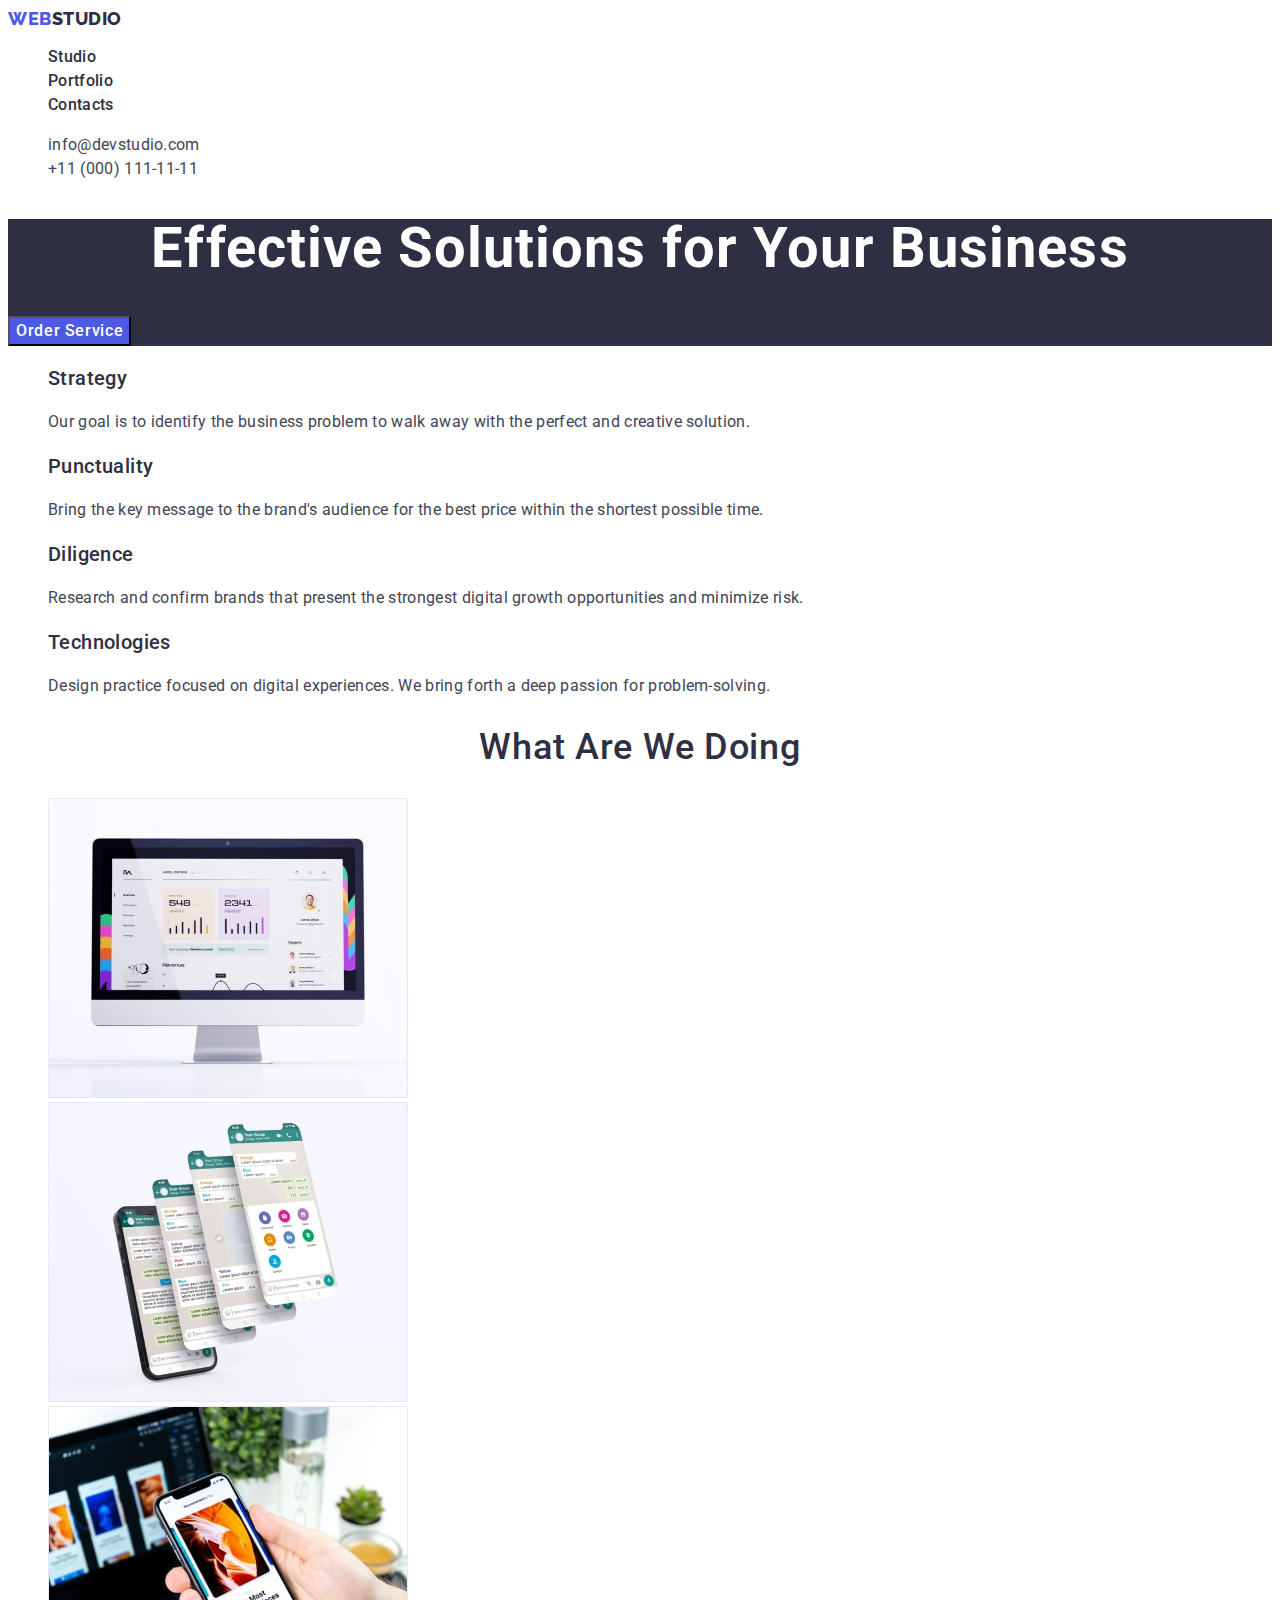
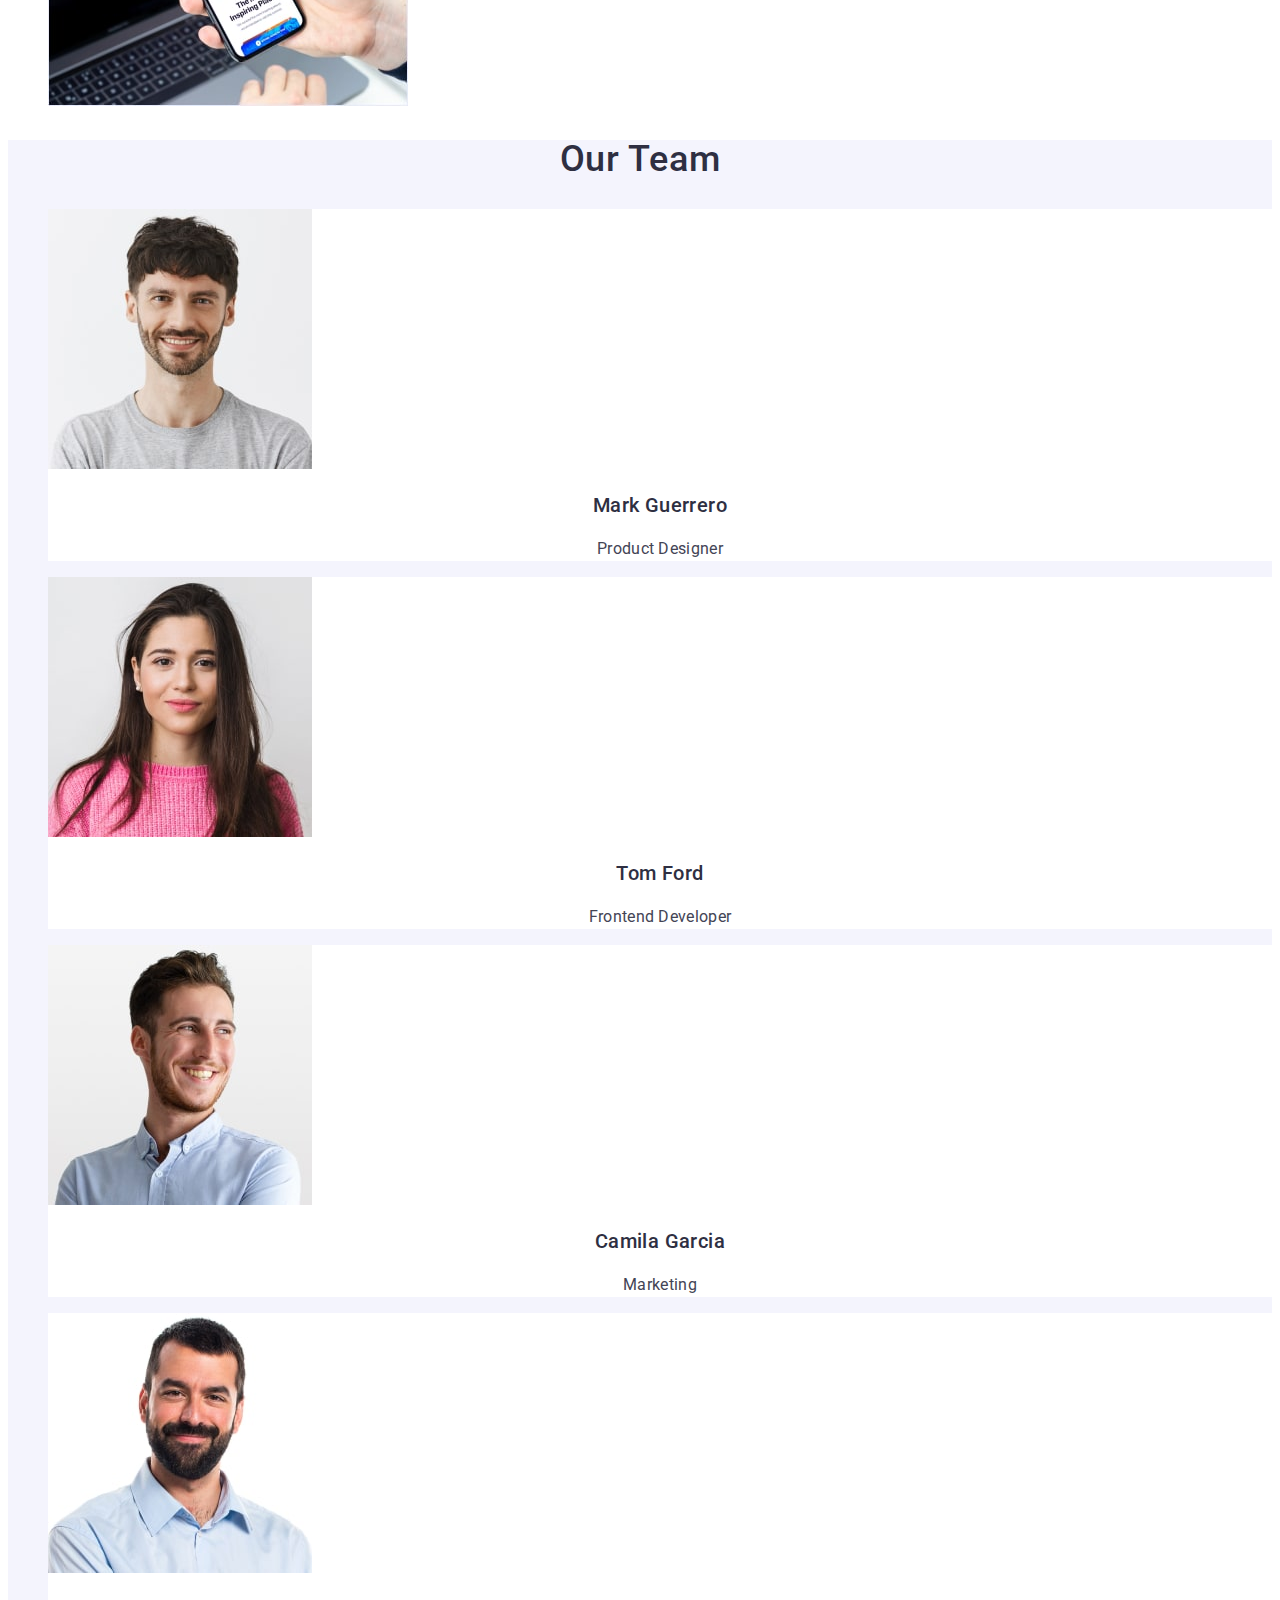
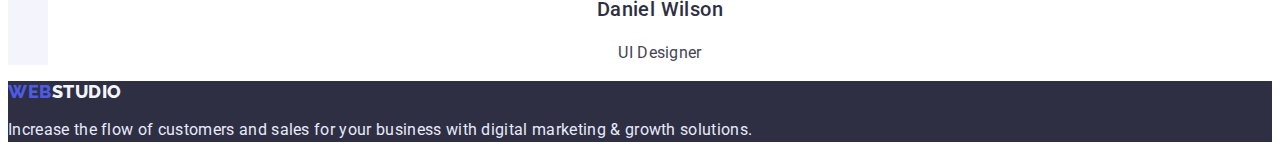
==== index.html @ 870c5fe7 "Initial commit" ====
<!DOCTYPE html>
<html lang="en">
  <head>
    <meta charset="UTF-8" />
    <meta http-equiv="X-UA-Compatible" content="IE=edge" />
    <meta name="viewport" content="width=device-width, initial-scale=1.0" />
    <title>Webstudio</title>
    <link rel="preconnect" href="https://fonts.googleapis.com" />
    <link rel="preconnect" href="https://fonts.gstatic.com" crossorigin />
    <link
      href="https://fonts.googleapis.com/css2?family=Raleway:wght@800&family=Roboto:wght@400;500;700;900&display=swap"
      rel="stylesheet"
    />
    <link rel="stylesheet" href="./css/style.css" />
  </head>

  <body>
    <header class="header">
      <nav class="header-nav">
        <a class="header-logo link" href="./index.html">Web<span class="header-logo-studio">Studio</span></a>
        <ul class="header-list list">
          <li class="header-item">
            <a class="header-link link" href="./index.html">Studio</a>
          </li>
          <li class="header-item">
            <a class="header-link link" href="./portfolio.html">Portfolio</a>
          </li>
          <li class="header-item">
            <a class="header-link link" href="">Contacts</a>
          </li>
        </ul>
      </nav>

      <address class="header-address">
        <ul class="header-list list">
          <li>
            <a class="header-tel link" href="mailto:info@devstudio.com"
              >info@devstudio.com</a
            >
          </li>
          <li>
            <a class="header-tel link" href="tel:+110001111111"
              >+11 (000) 111-11-11</a
            >
          </li>
        </ul>
      </address>
    </header>
    <main>
      <section class="hero">
        <h1 class="hero-title">Effective Solutions for Your Business</h1>
        <button class="hero-btn btn" type="button">Order Service</button>
      </section>
      <section>
        <h2 class="about" hidden>Site Info</h2>
        <ul class="about-list list">
          <li class="about-item">
            <h3 class="about-title title">Strategy</h3>
            <p class="about-text">
              Our goal is to identify the business problem to walk away with the
              perfect and creative solution.
            </p>
          </li>
          <li class="about-item">
            <h3 class="about-title title">Punctuality</h3>
            <p class="about-text">
              Bring the key message to the brand's audience for the best price
              within the shortest possible time.
            </p>
          </li>
          <li class="about-item">
            <h3 class="about-title title">Diligence</h3>
            <p class="about-text">
              Research and confirm brands that present the strongest digital
              growth opportunities and minimize risk.
            </p>
          </li>
          <li class="about-item">
            <h3 class="about-title title">Technologies</h3>
            <p class="about-text">
              Design practice focused on digital experiences. We bring forth a
              deep passion for problem-solving.
            </p>
          </li>
        </ul>
      </section>
      <section class="doing">
        <h2 class="doing-title">What are we doing</h2>
        <ul class="doing-list list">
          <li class="doing-item">
            <img
              src="./images/img1-min.jpg"
              alt="Computer"
              width="360"
              height="300"
            />
          </li>
          <li class="doing-item">
            <img
              src="./images/img2-min.jpg"
              alt="Phone"
              width="360"
              height="300"
            />
          </li>
          <li class="doing-item">
            <img
              src="./images/img3-min.jpg"
              alt="Phone"
              width="360"
              height="300"
            />
          </li>
        </ul>
      </section>
      <section class="team">
        <h2 class="team-title title">Our Team</h2>
        <ul class="team-list list">
          <li class="team-item">
            <img
              src="./images/img-card1-min.jpg"
              alt="Mark Guerrero"
              width="264"
              height="260"
            />
            <h3 class="team-people">Mark Guerrero</h3>
            <p class="team-text">Product Designer</p>
          </li>
          <li class="team-item">
            <img
              src="./images/img-card2-min.jpg"
              alt="Tom Ford"
              width="264"
              height="260"
            />
            <h3 class="team-people">Tom Ford</h3>
            <p class="team-text">Frontend Developer</p>
          </li>
          <li class="team-item">
            <img
              src="./images/img-card3-min.jpg"
              alt="Camila Garcia"
              width="264"
              height="260"
            />
            <h3 class="team-people">Camila Garcia</h3>
            <p class="team-text">Marketing</p>
          </li>
          <li class="team-item">
            <img
              src="./images/img-card4-min.jpg"
              alt="Daniel Wilson"
              width="264"
              height="260"
            />
            <h3 class="team-people">Daniel Wilson</h3>
            <p class="team-text">UI Designer</p>
          </li>
        </ul>
      </section>
    </main>

    <footer class="footer">
      <a class="footer-logo link" href="./index.html">Web<span class="footer-logo-studio">Studio</span></a>
      <p class="footer-text">
        Increase the flow of customers and sales for your business with digital
        marketing & growth solutions.
      </p>
    </footer>
  </body>
</html>
---- css/style.css ----
:root {
  --main-title-color: #ffffff;
  --second-title-color: #2e2f42;
}
body {
  font-family: "Roboto", sans-serif;

  color: #434455;
}
.link {
  text-decoration: none;
}
.list {
  list-style: none;
}
/*HEADER*/
.header-link {
  font-weight: 500;
  font-size: 16px;
  line-height: 1.5;
  letter-spacing: 0.02em;
  color: #2e2f42;
}
.header-link:is(:hover, :focus) {
  color: #404bbf;
}
.header-logo {
  font-family: "Raleway", sans-serif;
  font-weight: 800;
  font-size: 18px;
  line-height: 1.17;
  display: flex;
  align-items: center;
  letter-spacing: 0.03em;
  text-transform: uppercase;
  color: #4d5ae5;
}
.header-logo-studio {
  color: #2e2f42;
}
.header-address {
  font-style: normal;
}

.header-tel {
  font-weight: 400;
  font-size: 16px;
  line-height: 1.5;
  letter-spacing: 0.02em;
  color: #434455;
}
.header-tel:is(:hover, :focus) {
  color: #404bbf;
}

/*HERO*/
.hero {
  background: #2e2f42;
}
.hero-title {
  font-size: 56px;
  line-height: 1.07;
  text-align: center;
  letter-spacing: 0.02em;
  color: var(--main-title-color);
}
.hero-btn {
  font-family: inherit;
  font-weight: 500;
  font-size: 16px;
  line-height: 1.5;
  display: flex;
  align-items: center;
  letter-spacing: 0.04em;
  cursor: pointer;
  color: #ffffff;
  background: #4d5ae5;
}
.hero-btn:is(:hover, :focus){
    background: #404BBF;;
}
/*ABOUT*/
.about {
}
.about-item {
}
.about-title {
  font-weight: 500;
  font-size: 20px;
  line-height: 1.2;
  letter-spacing: 0.02em;
  color: var(--second-title-color);
}
.title {
  list-style: none;
}
.about-text {
  font-size: 16px;
  line-height: 1.5;
  letter-spacing: 0.02em;
  color: #434455;
}
/*DOIND*/
.doing {
}
.doing-title {
  font-weight: 500;
  font-size: 36px;
  line-height: 1.11;
  text-align: center;
  letter-spacing: 0.02em;
  text-transform: capitalize;
  color: #2e2f42;
}
.doing-list {
}
.list {
  list-style: none;
}
.doing-item {
}
/*TEAM*/
.team {
background: #F4F4FD;
}
.team-title {
  font-weight: 500;
  font-size: 36px;
  line-height: 1.11;
  text-align: center;
  letter-spacing: 0.02em;
  text-transform: capitalize;
  color: var(--second-title-color);
}

.team-list {
}

.team-item {
    background: #FFFFFF;
}
.team-people {
  font-weight: 500;
  font-size: 20px;
  line-height: 1.2;
  text-align: center;
  letter-spacing: 0.02em;
  color: #2e2f42;
}
.team-text {
  font-size: 16px;
  line-height: 1.5;
  text-align: center;
  letter-spacing: 0.02em;
  color: #434455;
}
/*PORTFOLIO BUTTONS*/
.buttons-text {
  font-family: inherit;
  font-style: normal;
  font-weight: 500;
  font-size: 16px;
  line-height: 1.5;
  display: flex;
  align-items: center;
  text-align: center;
  letter-spacing: 0.04em;
  cursor: pointer;
  color: #4d5ae5;
  background: #f4f4fd;
}

.buttons-text:is(:hover, :focus) {
    color: #FFFFFF;
  background: #404bbf;
}
/*PORTFOLIO FOTO*/
.row-title {
  font-weight: 500;
  font-size: 20px;
  line-height: 1.2;
  letter-spacing: 0.02em;
  color: #2e2f42;
}
.row-text {
  font-size: 16px;
  line-height: 1.5;
  letter-spacing: 0.02em;
  color: #434455;
}
.row-list {
  list-style: none;
}
.link {
  text-decoration: none;
}
/*FOOTER*/
.footer {
  background: #2e2f42;
}
.footer-logo {
  font-family: "Raleway", sans-serif;
  font-weight: 800;
  font-size: 18px;
  line-height: 1.17;
  display: flex;
  align-items: center;
  letter-spacing: 0.03em;
  text-transform: uppercase;
  color: #4d5ae5;
}
.footer-logo-studio {
  color: #f4f4fd;
}
.footer-text {
  font-size: 16px;
  line-height: 1.5;
  letter-spacing: 0.02em;
  color: #e7e9fc;
}
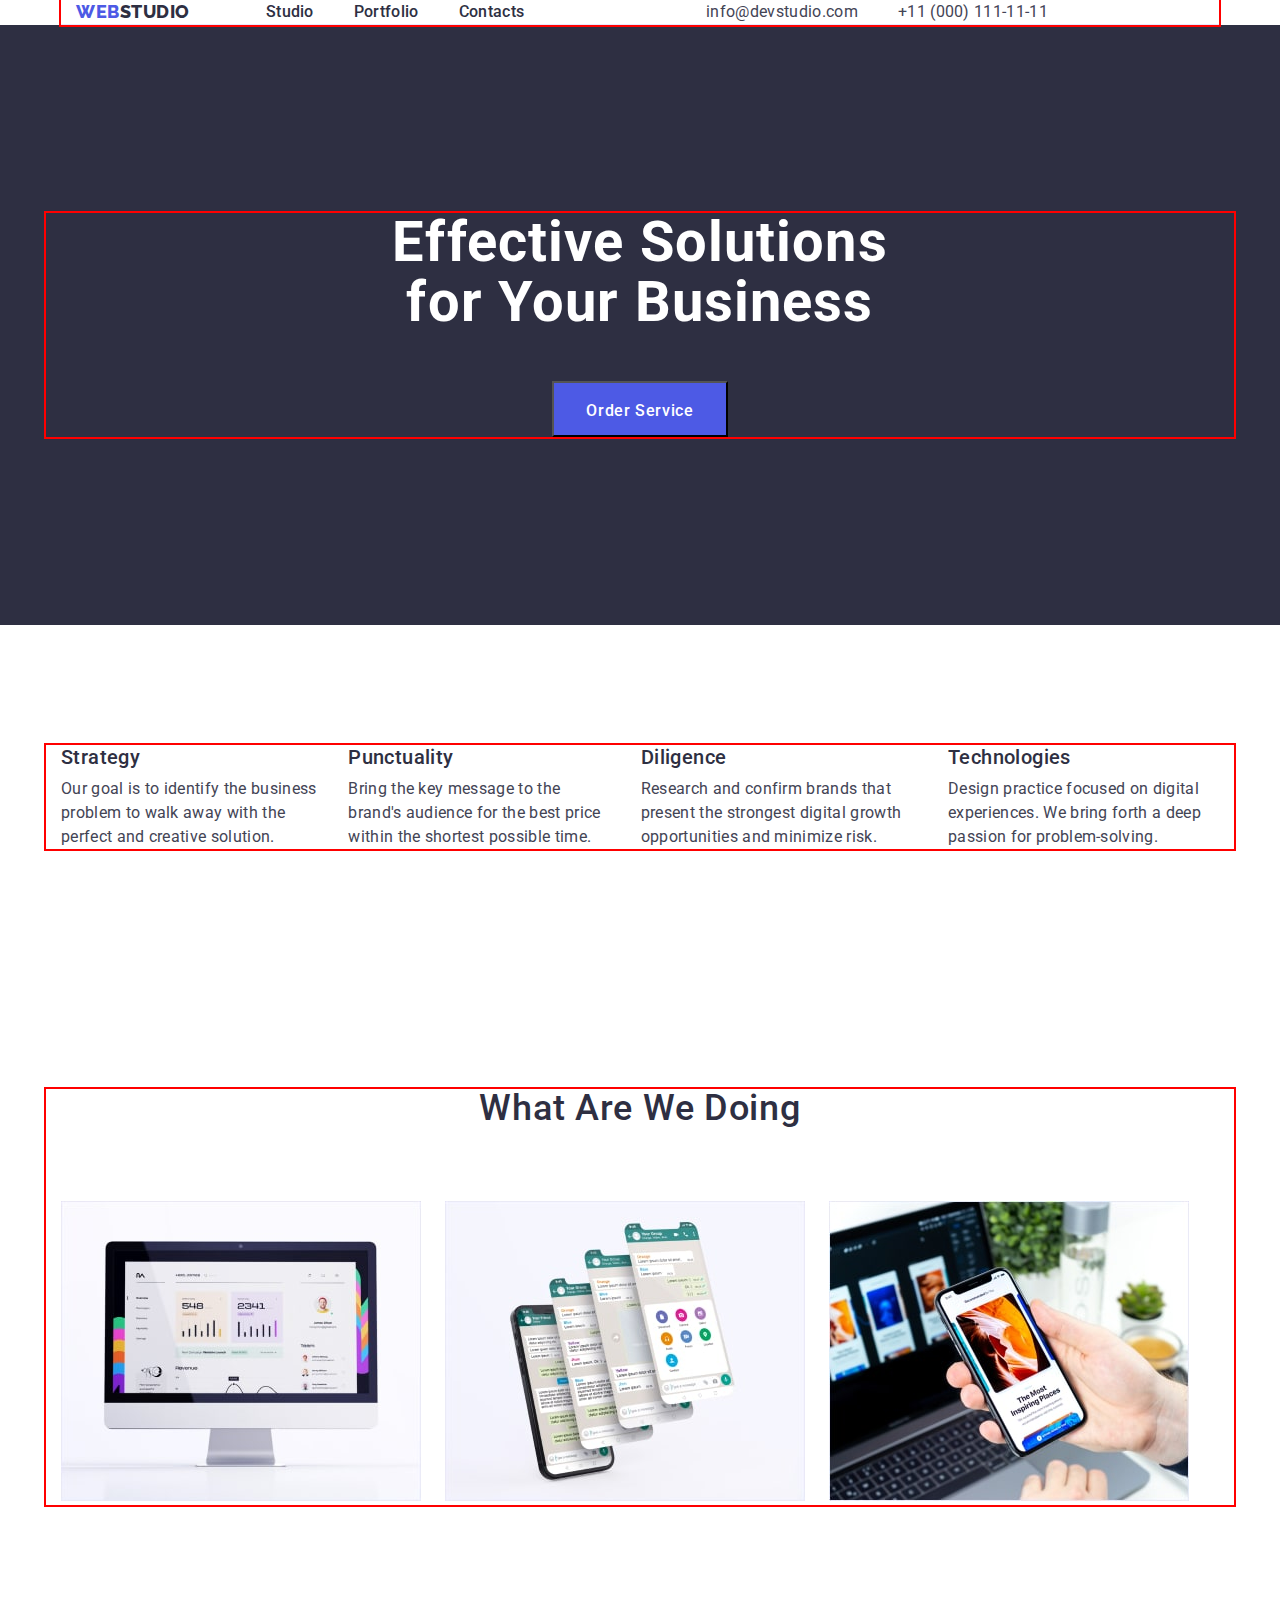
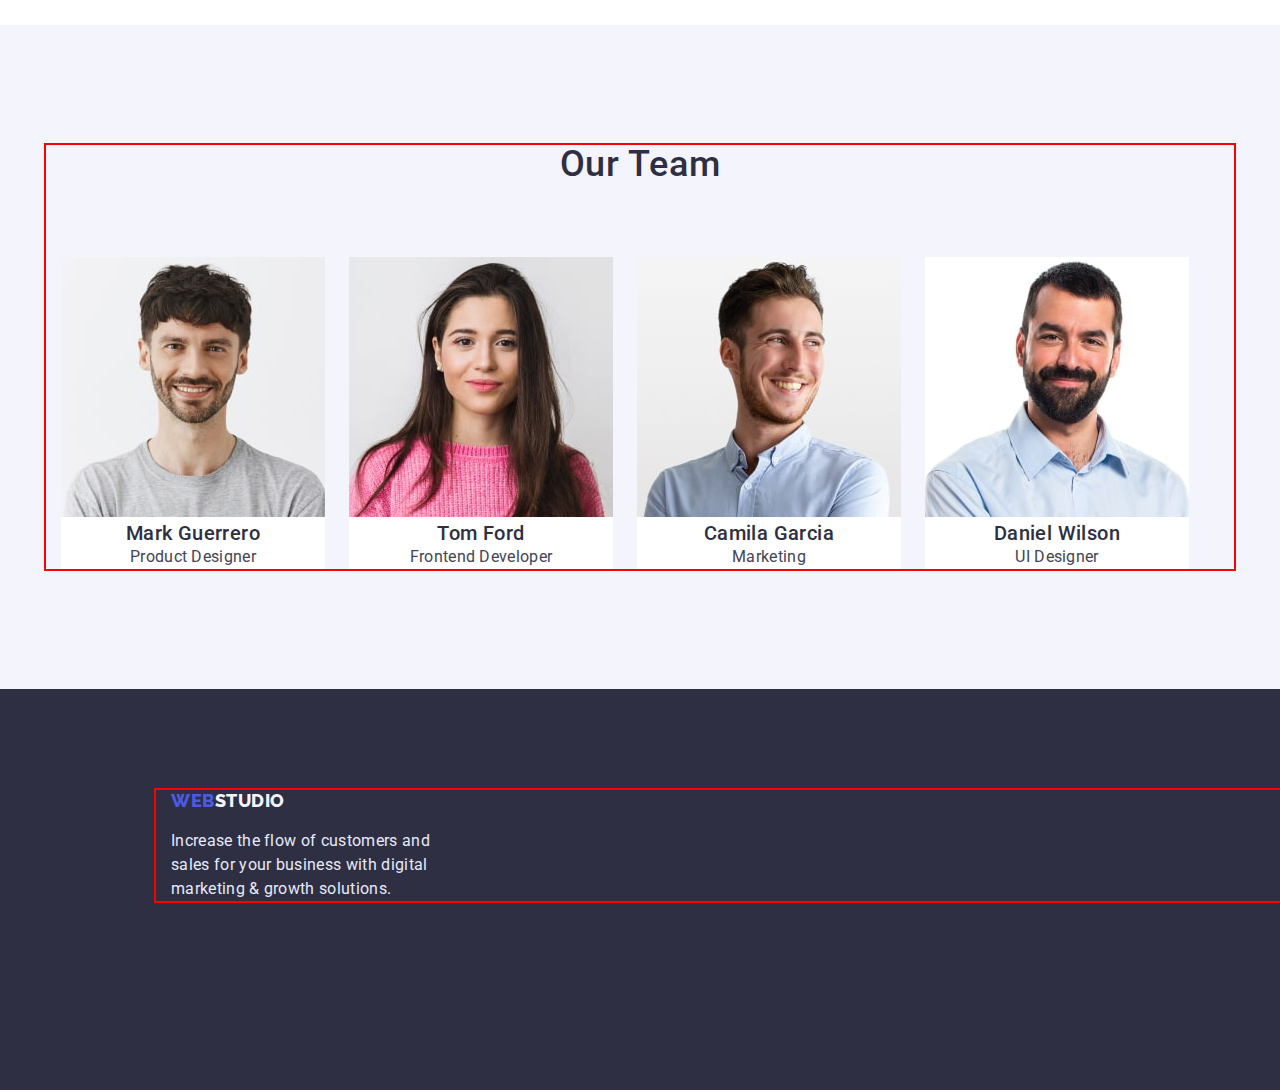
==== commit 238b72f4: "uptade homework3" ====
--- a/index.html
+++ b/index.html
@@ -11,161 +11,190 @@
       href="https://fonts.googleapis.com/css2?family=Raleway:wght@800&family=Roboto:wght@400;500;700;900&display=swap"
       rel="stylesheet"
     />
+    <link
+      rel="stylesheet"
+      href="https://cdnjs.cloudflare.com/ajax/libs/modern-normalize/1.1.0/modern-normalize.min.css"
+      integrity="sha512-wpPYUAdjBVSE4KJnH1VR1HeZfpl1ub8YT/NKx4PuQ5NmX2tKuGu6U/JRp5y+Y8XG2tV+wKQpNHVUX03MfMFn9Q=="
+      crossorigin="anonymous"
+      referrerpolicy="no-referrer"
+    />
     <link rel="stylesheet" href="./css/style.css" />
   </head>
 
   <body>
     <header class="header">
-      <nav class="header-nav">
-        <a class="header-logo link" href="./index.html">Web<span class="header-logo-studio">Studio</span></a>
-        <ul class="header-list list">
-          <li class="header-item">
-            <a class="header-link link" href="./index.html">Studio</a>
-          </li>
-          <li class="header-item">
-            <a class="header-link link" href="./portfolio.html">Portfolio</a>
-          </li>
-          <li class="header-item">
-            <a class="header-link link" href="">Contacts</a>
-          </li>
-        </ul>
-      </nav>
-
-      <address class="header-address">
-        <ul class="header-list list">
-          <li>
-            <a class="header-tel link" href="mailto:info@devstudio.com"
-              >info@devstudio.com</a
-            >
-          </li>
-          <li>
-            <a class="header-tel link" href="tel:+110001111111"
-              >+11 (000) 111-11-11</a
-            >
-          </li>
-        </ul>
-      </address>
+      <div class="container header-container">
+        <nav class="header-nav">
+          <a class="header-logo link" href="./index.html"
+            >Web<span class="header-logo-studio">Studio</span></a
+          >
+          <ul class="header-list list">
+            <li class="header-item">
+              <a class="header-link link" href="./index.html">Studio</a>
+            </li>
+            <li class="header-item">
+              <a class="header-link link" href="./portfolio.html">Portfolio</a>
+            </li>
+            <li class="header-item">
+              <a class="header-link link" href="">Contacts</a>
+            </li>
+          </ul>
+        </nav>
+
+        <address class="header-address">
+          <ul class="header-list list">
+            <li>
+              <a class="header-tel link" href="mailto:info@devstudio.com"
+                >info@devstudio.com</a
+              >
+            </li>
+            <li>
+              <a class="header-tel link" href="tel:+110001111111"
+                >+11 (000) 111-11-11</a
+              >
+            </li>
+          </ul>
+        </address>
+      </div>
     </header>
     <main>
       <section class="hero">
-        <h1 class="hero-title">Effective Solutions for Your Business</h1>
-        <button class="hero-btn btn" type="button">Order Service</button>
-      </section>
-      <section>
-        <h2 class="about" hidden>Site Info</h2>
-        <ul class="about-list list">
-          <li class="about-item">
-            <h3 class="about-title title">Strategy</h3>
-            <p class="about-text">
-              Our goal is to identify the business problem to walk away with the
-              perfect and creative solution.
-            </p>
-          </li>
-          <li class="about-item">
-            <h3 class="about-title title">Punctuality</h3>
-            <p class="about-text">
-              Bring the key message to the brand's audience for the best price
-              within the shortest possible time.
-            </p>
-          </li>
-          <li class="about-item">
-            <h3 class="about-title title">Diligence</h3>
-            <p class="about-text">
-              Research and confirm brands that present the strongest digital
-              growth opportunities and minimize risk.
-            </p>
-          </li>
-          <li class="about-item">
-            <h3 class="about-title title">Technologies</h3>
-            <p class="about-text">
-              Design practice focused on digital experiences. We bring forth a
-              deep passion for problem-solving.
-            </p>
-          </li>
-        </ul>
-      </section>
-      <section class="doing">
-        <h2 class="doing-title">What are we doing</h2>
-        <ul class="doing-list list">
-          <li class="doing-item">
-            <img
-              src="./images/img1-min.jpg"
-              alt="Computer"
-              width="360"
-              height="300"
-            />
-          </li>
-          <li class="doing-item">
-            <img
-              src="./images/img2-min.jpg"
-              alt="Phone"
-              width="360"
-              height="300"
-            />
-          </li>
-          <li class="doing-item">
-            <img
-              src="./images/img3-min.jpg"
-              alt="Phone"
-              width="360"
-              height="300"
-            />
-          </li>
-        </ul>
-      </section>
-      <section class="team">
-        <h2 class="team-title title">Our Team</h2>
-        <ul class="team-list list">
-          <li class="team-item">
-            <img
-              src="./images/img-card1-min.jpg"
-              alt="Mark Guerrero"
-              width="264"
-              height="260"
-            />
-            <h3 class="team-people">Mark Guerrero</h3>
-            <p class="team-text">Product Designer</p>
-          </li>
-          <li class="team-item">
-            <img
-              src="./images/img-card2-min.jpg"
-              alt="Tom Ford"
-              width="264"
-              height="260"
-            />
-            <h3 class="team-people">Tom Ford</h3>
-            <p class="team-text">Frontend Developer</p>
-          </li>
-          <li class="team-item">
-            <img
-              src="./images/img-card3-min.jpg"
-              alt="Camila Garcia"
-              width="264"
-              height="260"
-            />
-            <h3 class="team-people">Camila Garcia</h3>
-            <p class="team-text">Marketing</p>
-          </li>
-          <li class="team-item">
-            <img
-              src="./images/img-card4-min.jpg"
-              alt="Daniel Wilson"
-              width="264"
-              height="260"
-            />
-            <h3 class="team-people">Daniel Wilson</h3>
-            <p class="team-text">UI Designer</p>
-          </li>
-        </ul>
+        <div class="container hero-container">
+          <div class="hero-wrap">
+            <h1 class="hero-title">Effective Solutions for Your Business</h1>
+            <button class="hero-btn btn" type="button">Order Service</button>
+          </div>
+        </div>
+      </section>
+
+      <section class="section">
+        <div class="container">
+          <h2 class="about" hidden>Site Info</h2>
+
+          <ul class="about-list list">
+            <li class="about-item">
+              <h3 class="about-title title">Strategy</h3>
+              <p class="about-text">
+                Our goal is to identify the business problem to walk away with
+                the perfect and creative solution.
+              </p>
+            </li>
+            <li class="about-item">
+              <h3 class="about-title title">Punctuality</h3>
+              <p class="about-text">
+                Bring the key message to the brand's audience for the best price
+                within the shortest possible time.
+              </p>
+            </li>
+            <li class="about-item">
+              <h3 class="about-title title">Diligence</h3>
+              <p class="about-text">
+                Research and confirm brands that present the strongest digital
+                growth opportunities and minimize risk.
+              </p>
+            </li>
+            <li class="about-item">
+              <h3 class="about-title title">Technologies</h3>
+              <p class="about-text">
+                Design practice focused on digital experiences. We bring forth a
+                deep passion for problem-solving.
+              </p>
+            </li>
+          </ul>
+        </div>
+      </section>
+
+      <section class="doing section">
+        <div class="container">
+          <h2 class="doing-title">What are we doing</h2>
+          <ul class="doing-list list">
+            <li class="doing-item">
+              <img
+                src="./images/img1-min.jpg"
+                alt="Computer"
+                width="360"
+                height="300"
+              />
+            </li>
+            <li class="doing-item">
+              <img
+                src="./images/img2-min.jpg"
+                alt="Phone"
+                width="360"
+                height="300"
+              />
+            </li>
+            <li class="doing-item">
+              <img
+                src="./images/img3-min.jpg"
+                alt="Phone"
+                width="360"
+                height="300"
+              />
+            </li>
+          </ul>
+        </div>
+      </section>
+
+      <section class="team section">
+        <div class="container">
+          <h2 class="team-title title">Our Team</h2>
+          <ul class="team-list list">
+            <li class="team-item">
+              <img
+                src="./images/img-card1-min.jpg"
+                alt="Mark Guerrero"
+                width="264"
+                height="260"
+              />
+              <h3 class="team-people">Mark Guerrero</h3>
+              <p class="team-text">Product Designer</p>
+            </li>
+            <li class="team-item">
+              <img
+                src="./images/img-card2-min.jpg"
+                alt="Tom Ford"
+                width="264"
+                height="260"
+              />
+              <h3 class="team-people">Tom Ford</h3>
+              <p class="team-text">Frontend Developer</p>
+            </li>
+            <li class="team-item">
+              <img
+                src="./images/img-card3-min.jpg"
+                alt="Camila Garcia"
+                width="264"
+                height="260"
+              />
+              <h3 class="team-people">Camila Garcia</h3>
+              <p class="team-text">Marketing</p>
+            </li>
+            <li class="team-item">
+              <img
+                src="./images/img-card4-min.jpg"
+                alt="Daniel Wilson"
+                width="264"
+                height="260"
+              />
+              <h3 class="team-people">Daniel Wilson</h3>
+              <p class="team-text">UI Designer</p>
+            </li>
+          </ul>
+        </div>
       </section>
     </main>
 
     <footer class="footer">
-      <a class="footer-logo link" href="./index.html">Web<span class="footer-logo-studio">Studio</span></a>
-      <p class="footer-text">
-        Increase the flow of customers and sales for your business with digital
-        marketing & growth solutions.
-      </p>
+      <div class="container">
+        <a class="footer-logo link" href="./index.html"
+          >Web<span class="footer-logo-studio">Studio</span></a
+        >
+        <p class="footer-text">
+          Increase the flow of customers and sales for your business with
+          digital marketing & growth solutions.
+        </p>
+      </div>
     </footer>
   </body>
 </html>
--- a/css/style.css
+++ b/css/style.css
@@ -2,8 +2,26 @@
   --main-title-color: #ffffff;
   --second-title-color: #2e2f42;
 }
+p,
+h1,
+h2,
+h3,
+h4 {
+  margin: 0px;
+}
+ul {
+  padding-left: 0px;
+  margin: 0px;
+}
+button {
+  cursor: pointer;
+}
+address {
+  font-style: normal;
+}
 body {
   font-family: "Roboto", sans-serif;
+  margin: 0;
 
   color: #434455;
 }
@@ -13,7 +31,29 @@
 .list {
   list-style: none;
 }
+.container {
+  width: 1158px;
+  padding-left: 15px;
+  padding-right: 15px;
+
+  margin: 0 auto;
+  outline: 2px solid red;
+}
+.section {
+  padding-top: 120px;
+  padding-bottom: 120px;
+}
+
 /*HEADER*/
+.header {
+}
+.header-container {
+  display: flex;
+  box-sizing: border-box;
+
+  background: #ffffff;
+  border-bottom: 1px solid #e7e9fc;
+}
 .header-link {
   font-weight: 500;
   font-size: 16px;
@@ -23,6 +63,15 @@
 }
 .header-link:is(:hover, :focus) {
   color: #404bbf;
+}
+.header-list {
+  display: flex;
+  gap: 40px;
+}
+.header-nav {
+  display: flex;
+  align-items: center;
+  margin-right: auto;
 }
 .header-logo {
   font-family: "Raleway", sans-serif;
@@ -38,9 +87,16 @@
 .header-logo-studio {
   color: #2e2f42;
 }
+.header-logo {
+  margin-right: 76px;
+}
 .header-address {
   font-style: normal;
 }
+.header-address {
+  gap: 40px;
+  padding-right: 156px;
+}
 
 .header-tel {
   font-weight: 400;
@@ -55,9 +111,16 @@
 
 /*HERO*/
 .hero {
-  background: #2e2f42;
-}
+  background-color: #2e2f42;
+  padding-top: 188px;
+  padding-bottom: 188px;
+}
+
 .hero-title {
+  margin-bottom: 48px;
+  margin-right: auto;
+  margin-left: auto;
+  max-width: 496px;
   font-size: 56px;
   line-height: 1.07;
   text-align: center;
@@ -65,23 +128,32 @@
   color: var(--main-title-color);
 }
 .hero-btn {
+  min-width: 169px;
+  height: 56px;
+  display: block;
+  margin: 0 auto;
   font-family: inherit;
   font-weight: 500;
   font-size: 16px;
   line-height: 1.5;
-  display: flex;
   align-items: center;
   letter-spacing: 0.04em;
   cursor: pointer;
   color: #ffffff;
   background: #4d5ae5;
-}
-.hero-btn:is(:hover, :focus){
-    background: #404BBF;;
+  padding: 16px 32px;
+}
+.hero-btn:is(:hover, :focus) {
+  background: #404bbf;
 }
 /*ABOUT*/
 .about {
 }
+.about-list {
+  display: flex;
+  gap: 24px;
+  width: calc(100% - 72) / 4;
+}
 .about-item {
 }
 .about-title {
@@ -90,7 +162,12 @@
   line-height: 1.2;
   letter-spacing: 0.02em;
   color: var(--second-title-color);
-}
+  margin-bottom: 8px;
+}
+.about-container {
+  display: flex;
+}
+
 .title {
   list-style: none;
 }
@@ -104,6 +181,7 @@
 .doing {
 }
 .doing-title {
+  margin: 0 auto;
   font-weight: 500;
   font-size: 36px;
   line-height: 1.11;
@@ -113,7 +191,11 @@
   color: #2e2f42;
 }
 .doing-list {
-}
+  display: flex;
+  gap: 24px;
+  margin-top: 72px;
+}
+
 .list {
   list-style: none;
 }
@@ -121,7 +203,7 @@
 }
 /*TEAM*/
 .team {
-background: #F4F4FD;
+  background: #f4f4fd;
 }
 .team-title {
   font-weight: 500;
@@ -131,13 +213,17 @@
   letter-spacing: 0.02em;
   text-transform: capitalize;
   color: var(--second-title-color);
+  margin-bottom: 72px;
 }
 
 .team-list {
+  display: flex;
+  gap: 24px;
 }
 
 .team-item {
-    background: #FFFFFF;
+  background: #ffffff;
+  width: calc(100% - 48) / 3;
 }
 .team-people {
   font-weight: 500;
@@ -155,7 +241,15 @@
   color: #434455;
 }
 /*PORTFOLIO BUTTONS*/
+.about-buttons {
+  display: flex;
+  justify-content: center;
+  gap: 24px;
+  margin-bottom: 72px;
+  padding-top: 96px;
+}
 .buttons-text {
+  height: 48px;
   font-family: inherit;
   font-style: normal;
   font-weight: 500;
@@ -168,10 +262,14 @@
   cursor: pointer;
   color: #4d5ae5;
   background: #f4f4fd;
+  border-radius: 4px;
+  padding: 12px 24px;
+  border: 1px solid #e7e9fc;
+  border-radius: 4px;
 }
 
 .buttons-text:is(:hover, :focus) {
-    color: #FFFFFF;
+  color: #ffffff;
   background: #404bbf;
 }
 /*PORTFOLIO FOTO*/
@@ -181,6 +279,7 @@
   line-height: 1.2;
   letter-spacing: 0.02em;
   color: #2e2f42;
+  margin-bottom: 8px;
 }
 .row-text {
   font-size: 16px;
@@ -188,14 +287,32 @@
   letter-spacing: 0.02em;
   color: #434455;
 }
+.row {
+  display: flex;
+  flex-wrap: wrap;
+  column-gap: 24px;
+  row-gap: 48px;
+}
 .row-list {
+  width: calc(100% - 48) / 3;
   list-style: none;
+  border: #e7e9fc;
+  border-radius: 1px;
+}
+.row-title-text {
+  box-sizing: border-box;
+  background: #ffffff;
+  border: 1px solid #e7e9fc;
+  padding-left: 16px;
+  padding-bottom: 32px;
+  padding-right: 16px;
 }
 .link {
   text-decoration: none;
 }
 /*FOOTER*/
 .footer {
+  padding: 101.5px 156px 189.5px 156px;
   background: #2e2f42;
 }
 .footer-logo {
@@ -213,6 +330,9 @@
   color: #f4f4fd;
 }
 .footer-text {
+  margin-top: 17.5px;
+  max-width: 264px;
+  height: 72px;
   font-size: 16px;
   line-height: 1.5;
   letter-spacing: 0.02em;
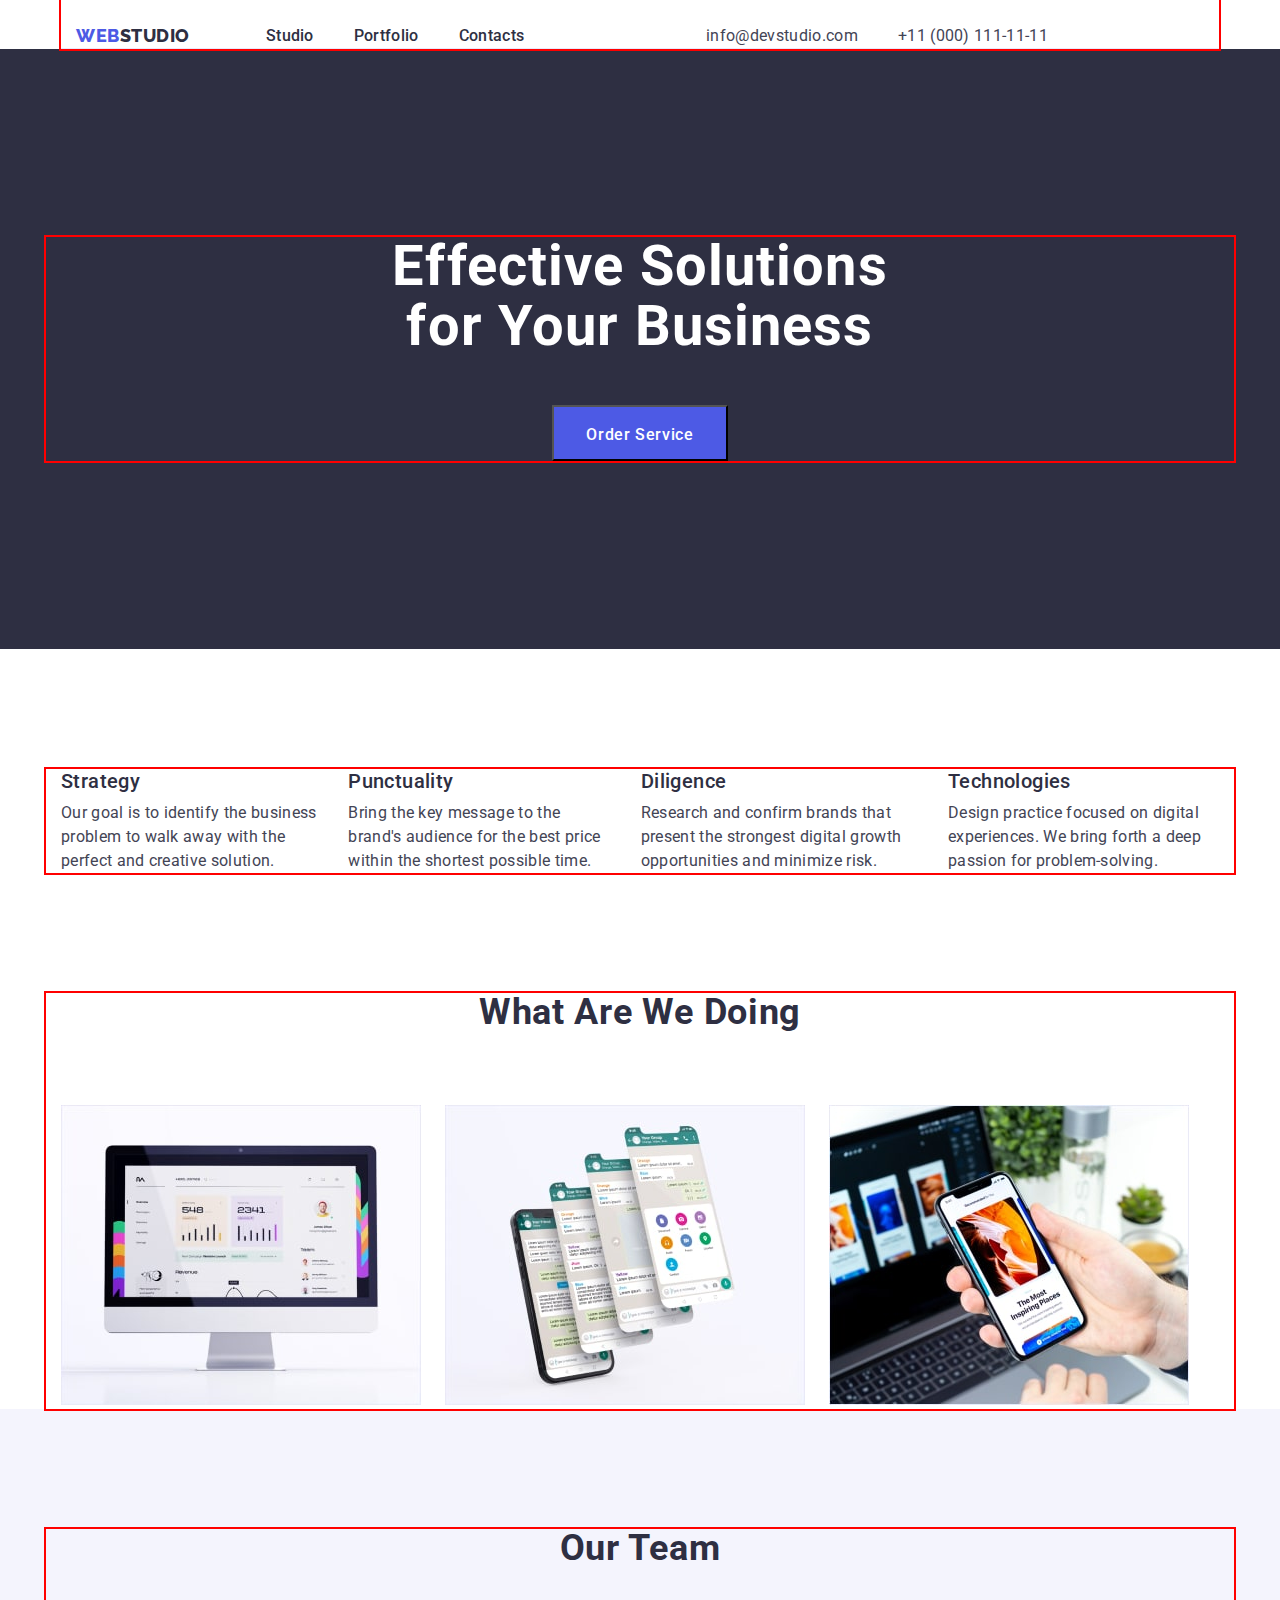
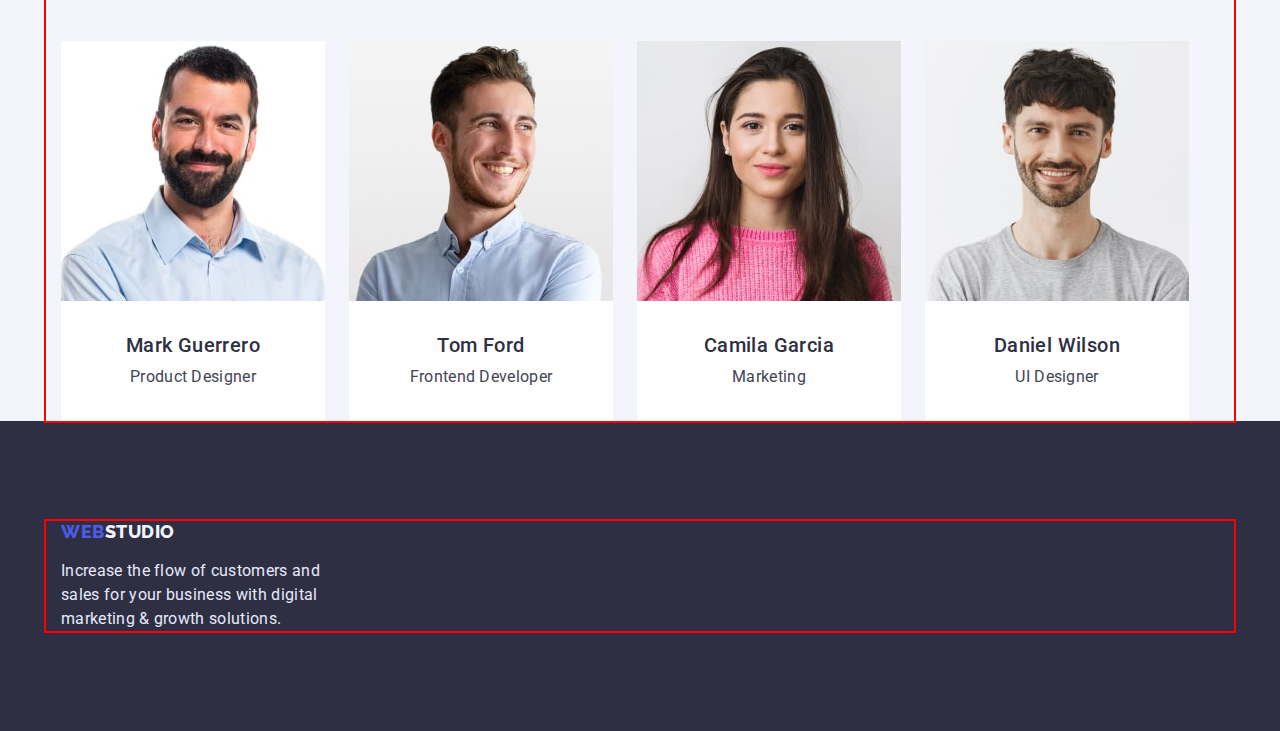
==== commit 9c47436d: "uptade hw3" ====
--- a/index.html
+++ b/index.html
@@ -142,43 +142,55 @@
           <ul class="team-list list">
             <li class="team-item">
               <img
+                class="team-img"
+                src="./images/img-card4-min.jpg"
+                alt="Mark Guerrero"
+                width="264"
+                height="260"
+              />
+              <div class="people-text">
+                <h3 class="team-people">Mark Guerrero</h3>
+                <p class="team-text">Product Designer</p>
+              </div>
+            </li>
+            <li class="team-item">
+              <img
+                class="team-img"
+                src="./images/img-card3-min.jpg"
+                alt="Tom Ford"
+                width="264"
+                height="260"
+              />
+              <div class="people-text">
+                <h3 class="team-people">Tom Ford</h3>
+                <p class="team-text">Frontend Developer</p>
+              </div>
+            </li>
+            <li class="team-item">
+              <img
+                class="team-img"
+                src="./images/img-card2-min.jpg"
+                alt="Camila Garcia"
+                width="264"
+                height="260"
+              />
+              <div class="people-text">
+                <h3 class="team-people">Camila Garcia</h3>
+                <p class="team-text">Marketing</p>
+              </div>
+            </li>
+            <li class="team-item">
+              <img
+                class="team-img"
                 src="./images/img-card1-min.jpg"
-                alt="Mark Guerrero"
-                width="264"
-                height="260"
-              />
-              <h3 class="team-people">Mark Guerrero</h3>
-              <p class="team-text">Product Designer</p>
-            </li>
-            <li class="team-item">
-              <img
-                src="./images/img-card2-min.jpg"
-                alt="Tom Ford"
-                width="264"
-                height="260"
-              />
-              <h3 class="team-people">Tom Ford</h3>
-              <p class="team-text">Frontend Developer</p>
-            </li>
-            <li class="team-item">
-              <img
-                src="./images/img-card3-min.jpg"
-                alt="Camila Garcia"
-                width="264"
-                height="260"
-              />
-              <h3 class="team-people">Camila Garcia</h3>
-              <p class="team-text">Marketing</p>
-            </li>
-            <li class="team-item">
-              <img
-                src="./images/img-card4-min.jpg"
                 alt="Daniel Wilson"
                 width="264"
                 height="260"
               />
-              <h3 class="team-people">Daniel Wilson</h3>
-              <p class="team-text">UI Designer</p>
+              <div class="people-text">
+                <h3 class="team-people">Daniel Wilson</h3>
+                <p class="team-text">UI Designer</p>
+              </div>
             </li>
           </ul>
         </div>
@@ -187,13 +199,15 @@
 
     <footer class="footer">
       <div class="container">
-        <a class="footer-logo link" href="./index.html"
-          >Web<span class="footer-logo-studio">Studio</span></a
-        >
-        <p class="footer-text">
-          Increase the flow of customers and sales for your business with
-          digital marketing & growth solutions.
-        </p>
+        <div class="footer-container">
+          <a class="footer-logo link" href="./index.html"
+            >Web<span class="footer-logo-studio">Studio</span></a
+          >
+          <p class="footer-text">
+            Increase the flow of customers and sales for your business with
+            digital marketing & growth solutions.
+          </p>
+        </div>
       </div>
     </footer>
   </body>
--- a/css/style.css
+++ b/css/style.css
@@ -41,7 +41,6 @@
 }
 .section {
   padding-top: 120px;
-  padding-bottom: 120px;
 }
 
 /*HEADER*/
@@ -50,7 +49,7 @@
 .header-container {
   display: flex;
   box-sizing: border-box;
-
+  padding-top: 24px;
   background: #ffffff;
   border-bottom: 1px solid #e7e9fc;
 }
@@ -154,8 +153,7 @@
   gap: 24px;
   width: calc(100% - 72) / 4;
 }
-.about-item {
-}
+
 .about-title {
   font-weight: 500;
   font-size: 20px;
@@ -181,8 +179,8 @@
 .doing {
 }
 .doing-title {
-  margin: 0 auto;
-  font-weight: 500;
+  margin-bottom: 72px;
+  font-weight: 700;
   font-size: 36px;
   line-height: 1.11;
   text-align: center;
@@ -193,7 +191,6 @@
 .doing-list {
   display: flex;
   gap: 24px;
-  margin-top: 72px;
 }
 
 .list {
@@ -206,7 +203,7 @@
   background: #f4f4fd;
 }
 .team-title {
-  font-weight: 500;
+  font-weight: 700;
   font-size: 36px;
   line-height: 1.11;
   text-align: center;
@@ -225,6 +222,12 @@
   background: #ffffff;
   width: calc(100% - 48) / 3;
 }
+.team-img {
+  display: block;
+  width: 100%;
+  height: auto;
+  margin-bottom: 32px;
+}
 .team-people {
   font-weight: 500;
   font-size: 20px;
@@ -232,6 +235,7 @@
   text-align: center;
   letter-spacing: 0.02em;
   color: #2e2f42;
+  padding-bottom: 8px;
 }
 .team-text {
   font-size: 16px;
@@ -240,13 +244,19 @@
   letter-spacing: 0.02em;
   color: #434455;
 }
+.people-text {
+  padding-bottom: 32px;
+}
 /*PORTFOLIO BUTTONS*/
+.all-page {
+  padding-top: 96px;
+}
+
 .about-buttons {
   display: flex;
   justify-content: center;
   gap: 24px;
   margin-bottom: 72px;
-  padding-top: 96px;
 }
 .buttons-text {
   height: 48px;
@@ -273,6 +283,7 @@
   background: #404bbf;
 }
 /*PORTFOLIO FOTO*/
+
 .row-title {
   font-weight: 500;
   font-size: 20px;
@@ -302,19 +313,30 @@
 .row-title-text {
   box-sizing: border-box;
   background: #ffffff;
-  border: 1px solid #e7e9fc;
+  border-right: 1px solid #e7e9fc;
+  border-left: 1px solid #e7e9fc;
+  border-bottom: 1px solid #e7e9fc;
   padding-left: 16px;
   padding-bottom: 32px;
   padding-right: 16px;
+  padding-top: 32px;
+}
+.portfolio-img {
+  display: block;
+  max-width: 100%;
+  height: auto;
 }
 .link {
   text-decoration: none;
 }
 /*FOOTER*/
 .footer {
-  padding: 101.5px 156px 189.5px 156px;
+  padding-top: 100px;
+  padding-bottom: 100px;
+
   background: #2e2f42;
 }
+
 .footer-logo {
   font-family: "Raleway", sans-serif;
   font-weight: 800;
@@ -326,13 +348,15 @@
   text-transform: uppercase;
   color: #4d5ae5;
 }
+.footer-container {
+  width: 264px;
+}
 .footer-logo-studio {
   color: #f4f4fd;
 }
 .footer-text {
   margin-top: 17.5px;
-  max-width: 264px;
-  height: 72px;
+
   font-size: 16px;
   line-height: 1.5;
   letter-spacing: 0.02em;
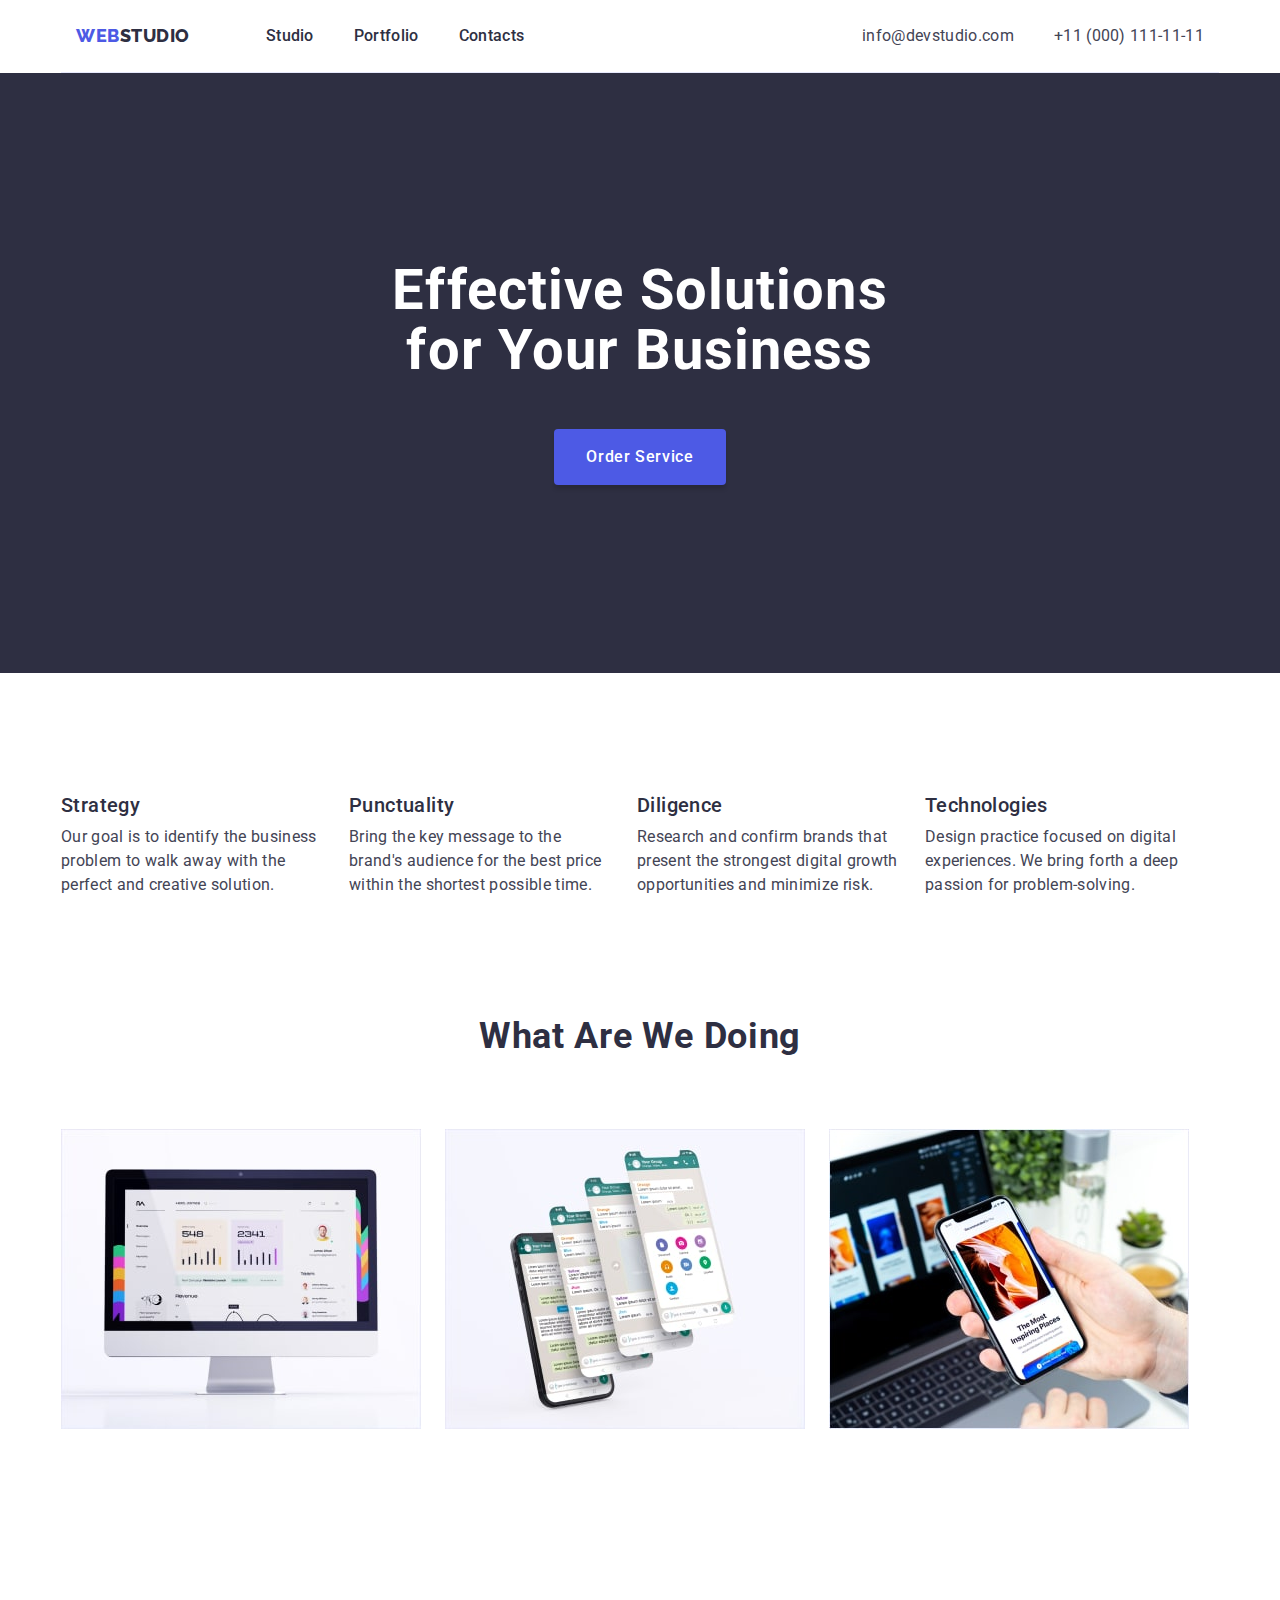
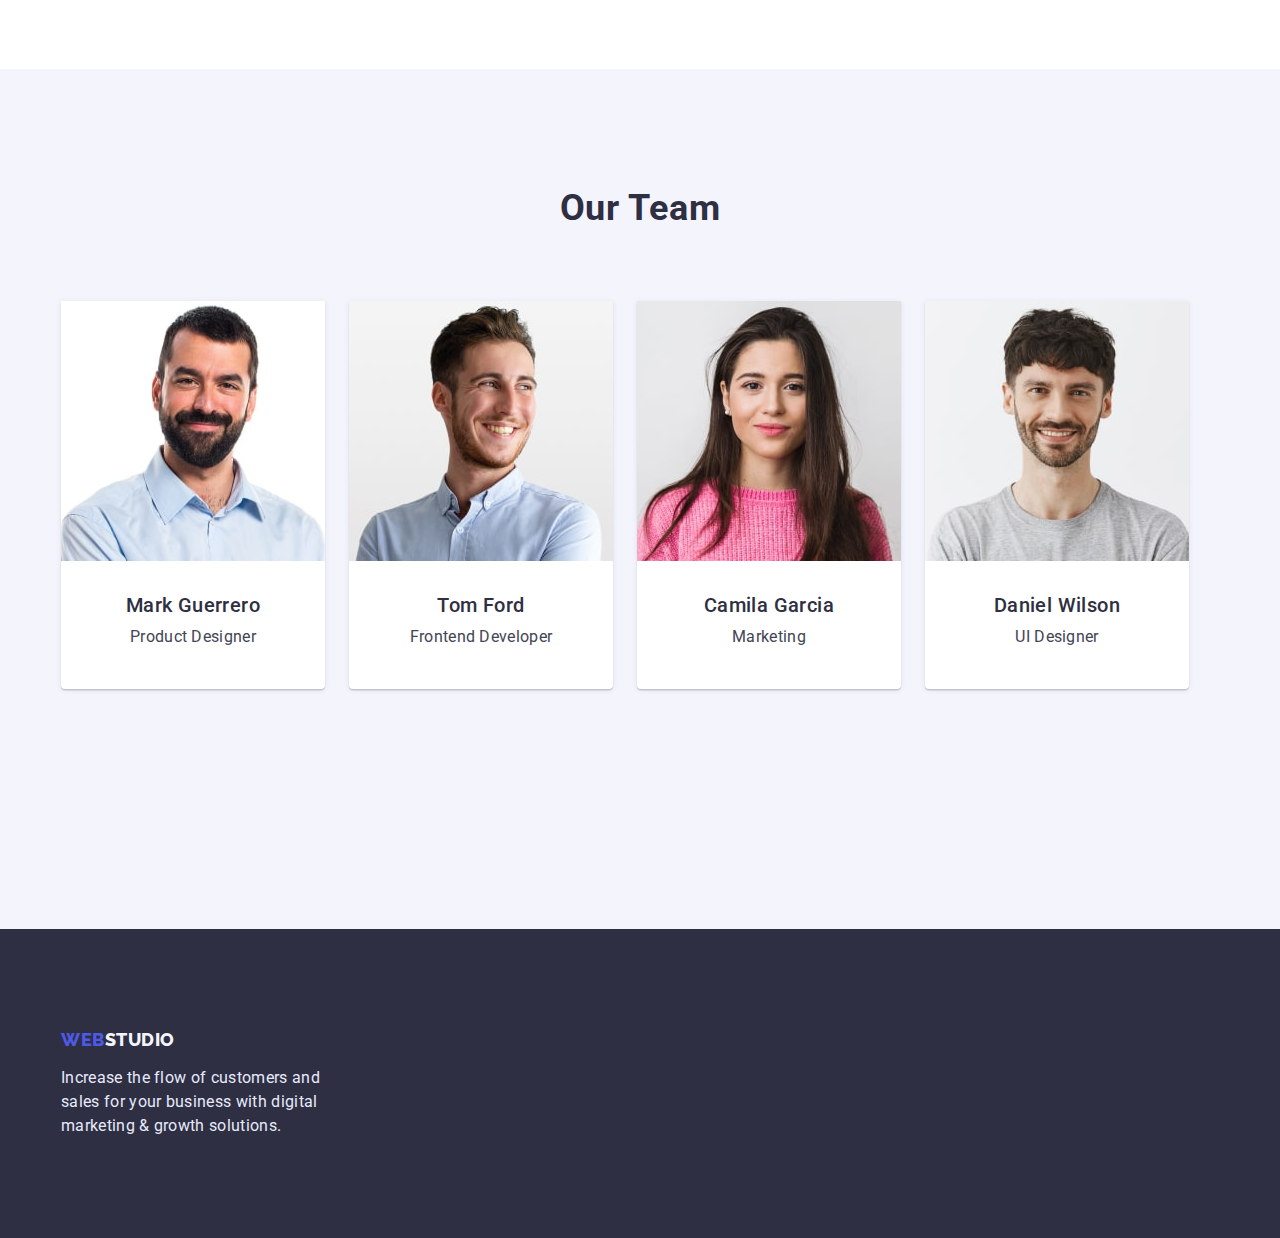
==== commit 2c466601: "uptade" ====
--- a/index.html
+++ b/index.html
@@ -151,6 +151,24 @@
               <div class="people-text">
                 <h3 class="team-people">Mark Guerrero</h3>
                 <p class="team-text">Product Designer</p>
+                <ul class="people-soc list">
+                  <li class="people-soc-list">
+                    <a class="people-soc-item link" href=""></a><a href=""></a
+                    ><a href=""></a><a href=""></a>
+                  </li>
+                  <li class="people-soc-list">
+                    <a class="people-soc-item link" href=""></a><a href=""></a
+                    ><a href=""></a><a href=""></a>
+                  </li>
+                  <li class="people-soc-list">
+                    <a class="people-soc-item link" href=""></a><a href=""></a
+                    ><a href=""></a><a href=""></a>
+                  </li>
+                  <li class="people-soc-list">
+                    <a class="people-soc-item link" href=""></a><a href=""></a
+                    ><a href=""></a><a href=""></a>
+                  </li>
+                </ul>
               </div>
             </li>
             <li class="team-item">
--- a/css/style.css
+++ b/css/style.css
@@ -37,19 +37,18 @@
   padding-right: 15px;
 
   margin: 0 auto;
-  outline: 2px solid red;
 }
 .section {
   padding-top: 120px;
 }
 
 /*HEADER*/
-.header {
-}
+
 .header-container {
   display: flex;
   box-sizing: border-box;
   padding-top: 24px;
+  padding-bottom: 24px;
   background: #ffffff;
   border-bottom: 1px solid #e7e9fc;
 }
@@ -92,11 +91,6 @@
 .header-address {
   font-style: normal;
 }
-.header-address {
-  gap: 40px;
-  padding-right: 156px;
-}
-
 .header-tel {
   font-weight: 400;
   font-size: 16px;
@@ -110,6 +104,15 @@
 
 /*HERO*/
 .hero {
+ /* background-color: #2e2f42;
+  background-image: linear-gradient(
+      rgba(46, 47, 66, 0.7),
+      rgba(46, 47, 66, 0.7)
+    ),
+    url(../images/img-hero.jpg);
+  background-repeat: no-repeat;
+  background-position: center;
+  background-size: cover;*/
   background-color: #2e2f42;
   padding-top: 188px;
   padding-bottom: 188px;
@@ -141,13 +144,15 @@
   color: #ffffff;
   background: #4d5ae5;
   padding: 16px 32px;
+  border: none;
+  box-shadow: 0px 4px 4px rgba(0, 0, 0, 0.15);
+border-radius: 4px;
 }
 .hero-btn:is(:hover, :focus) {
   background: #404bbf;
 }
 /*ABOUT*/
-.about {
-}
+
 .about-list {
   display: flex;
   gap: 24px;
@@ -174,10 +179,19 @@
   line-height: 1.5;
   letter-spacing: 0.02em;
   color: #434455;
+  max-width: 264px;
 }
 /*DOIND*/
 .doing {
-}
+  padding-top: 120px;
+  padding-bottom: 120px;
+}
+img {
+  width: 100%;
+  height: auto;
+  display: block;
+}
+
 .doing-title {
   margin-bottom: 72px;
   font-weight: 700;
@@ -197,9 +211,11 @@
   list-style: none;
 }
 .doing-item {
+  padding-bottom: 120px;
 }
 /*TEAM*/
 .team {
+  padding-bottom: 120px;
   background: #f4f4fd;
 }
 .team-title {
@@ -216,17 +232,20 @@
 .team-list {
   display: flex;
   gap: 24px;
+  padding-bottom: 120px;
 }
 
 .team-item {
-  background: #ffffff;
+  background-color: #ffffff;
+  box-shadow: 0px 1px 6px rgba(46, 47, 66, 0.08),
+    0px 1px 1px rgba(46, 47, 66, 0.16), 0px 2px 1px rgba(46, 47, 66, 0.08);
+  border-radius: 0px 0px 4px 4px;
   width: calc(100% - 48) / 3;
 }
 .team-img {
   display: block;
   width: 100%;
   height: auto;
-  margin-bottom: 32px;
 }
 .team-people {
   font-weight: 500;
@@ -235,7 +254,7 @@
   text-align: center;
   letter-spacing: 0.02em;
   color: #2e2f42;
-  padding-bottom: 8px;
+  margin-bottom: 8px;
 }
 .team-text {
   font-size: 16px;
@@ -243,13 +262,34 @@
   text-align: center;
   letter-spacing: 0.02em;
   color: #434455;
+  margin-bottom: 8px;
 }
 .people-text {
+  align-content: center;
+  padding-top: 32px;
   padding-bottom: 32px;
 }
+
+/*.people-soc {
+  display: flex;
+  justify-content: center;
+  gap: 24px;
+}
+.people-soc-list {
+  width: 40px;
+  height: 40px;
+}
+.people-soc-item {
+  width: 100%;
+  height: 100%;
+  border-radius: 50%;
+  background-color: #4d5ae5;
+  display: block;
+}*/
 /*PORTFOLIO BUTTONS*/
 .all-page {
   padding-top: 96px;
+  padding-bottom: 120px;
 }
 
 .about-buttons {
@@ -259,7 +299,6 @@
   margin-bottom: 72px;
 }
 .buttons-text {
-  height: 48px;
   font-family: inherit;
   font-style: normal;
   font-weight: 500;
@@ -272,7 +311,7 @@
   cursor: pointer;
   color: #4d5ae5;
   background: #f4f4fd;
-  border-radius: 4px;
+
   padding: 12px 24px;
   border: 1px solid #e7e9fc;
   border-radius: 4px;
@@ -303,9 +342,11 @@
   flex-wrap: wrap;
   column-gap: 24px;
   row-gap: 48px;
+ 
 }
 .row-list {
-  width: calc(100% - 48) / 3;
+   width: calc(100% - 48) / 3;
+
   list-style: none;
   border: #e7e9fc;
   border-radius: 1px;
@@ -323,7 +364,7 @@
 }
 .portfolio-img {
   display: block;
-  max-width: 100%;
+ width: 100%;
   height: auto;
 }
 .link {
@@ -347,6 +388,7 @@
   letter-spacing: 0.03em;
   text-transform: uppercase;
   color: #4d5ae5;
+  margin-bottom: 16px;
 }
 .footer-container {
   width: 264px;
@@ -355,8 +397,6 @@
   color: #f4f4fd;
 }
 .footer-text {
-  margin-top: 17.5px;
-
   font-size: 16px;
   line-height: 1.5;
   letter-spacing: 0.02em;
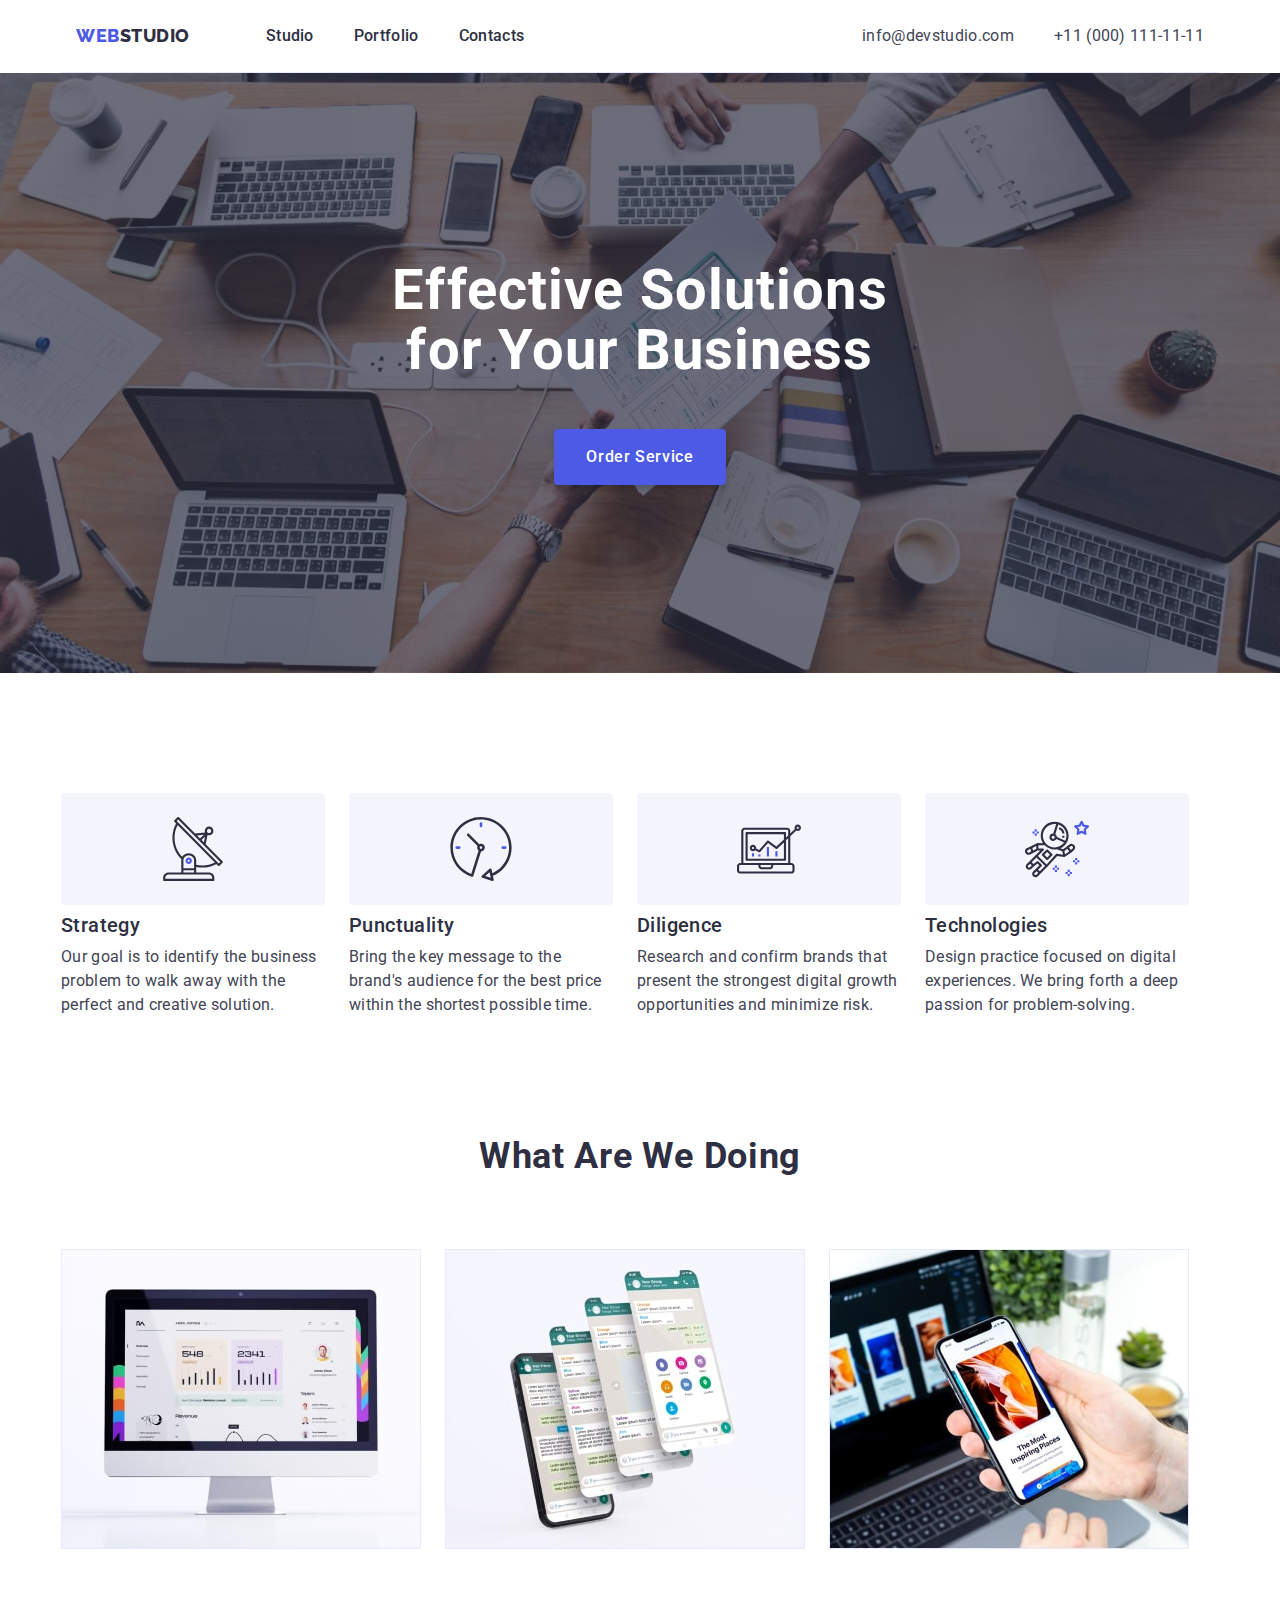
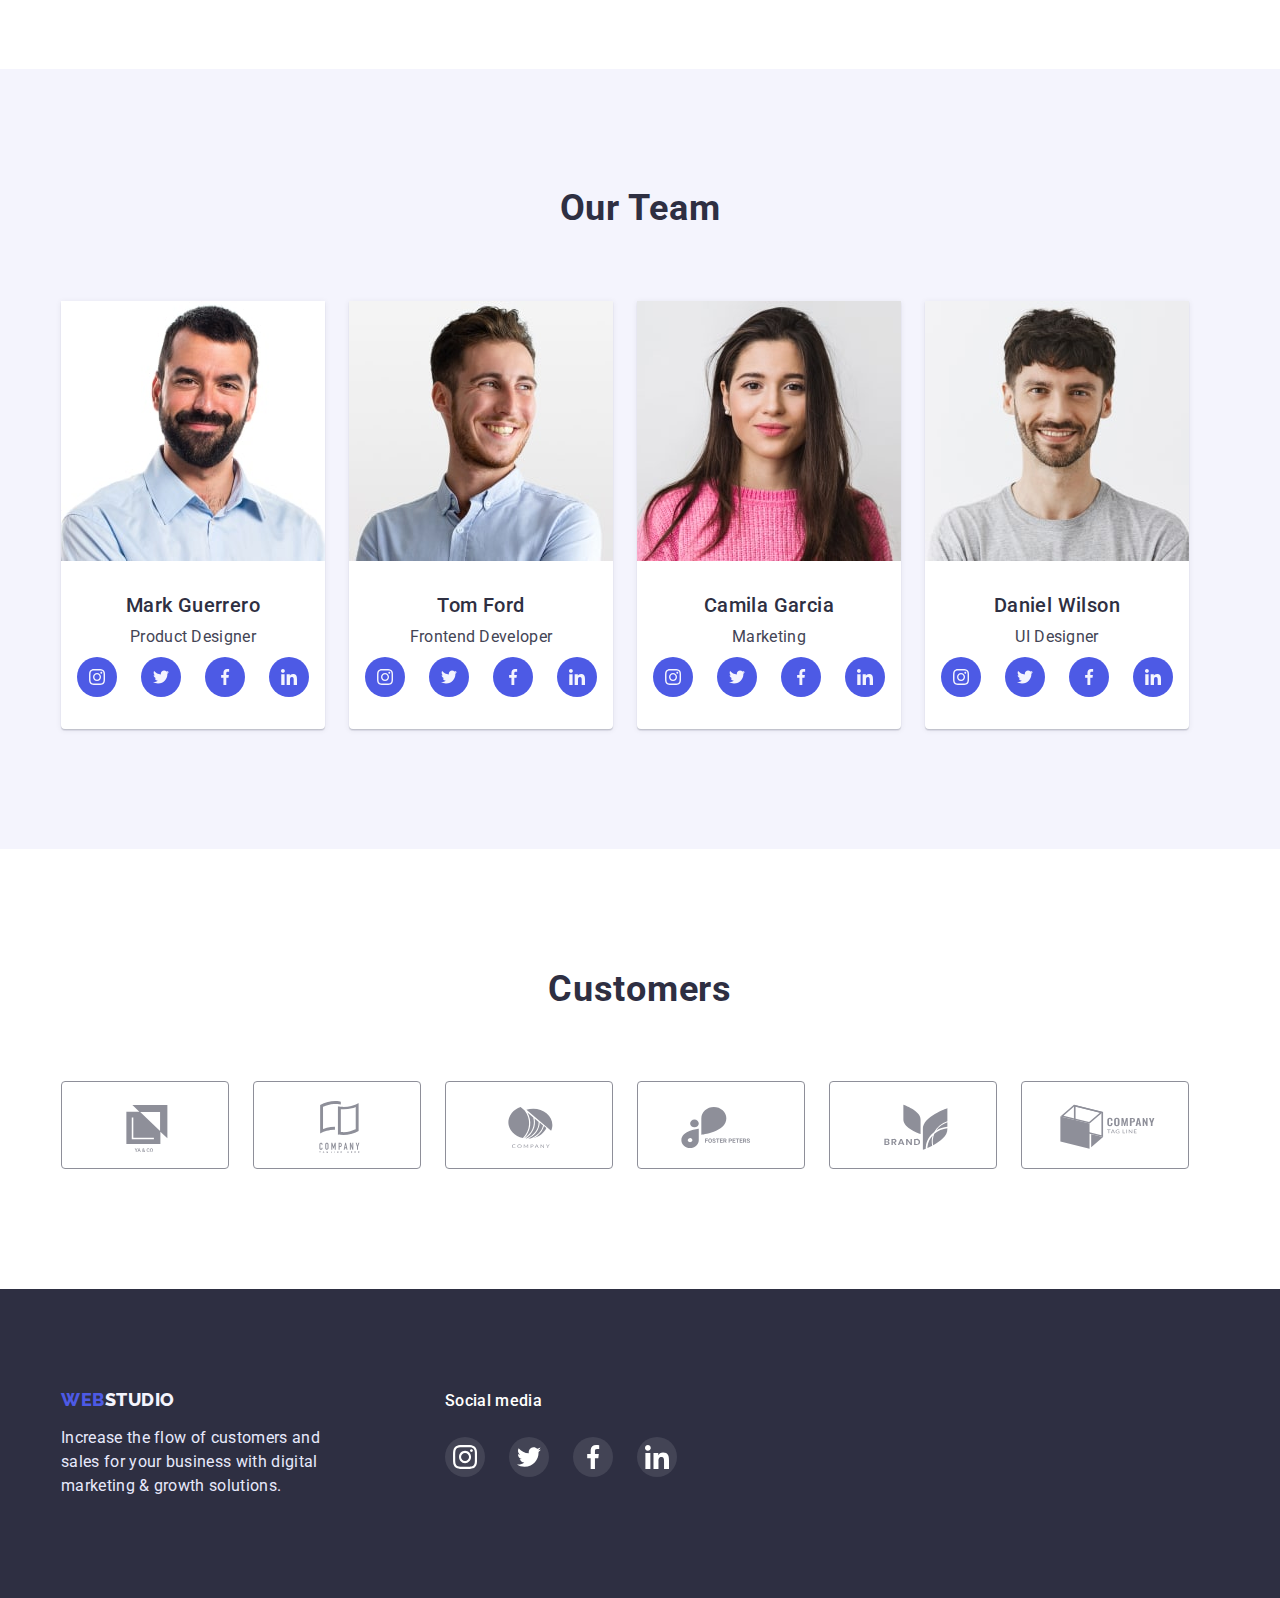
==== commit 836469f9: "uptade-homework4" ====
--- a/index.html
+++ b/index.html
@@ -73,6 +73,13 @@
 
           <ul class="about-list list">
             <li class="about-item">
+              <div class="about-svg">
+                <a href="">
+                  <svg width="64" height="64" class="about-icons">
+                    <use href="./images/icons-h2.svg#icon-antenna"></use>
+                  </svg>
+                </a>
+              </div>
               <h3 class="about-title title">Strategy</h3>
               <p class="about-text">
                 Our goal is to identify the business problem to walk away with
@@ -80,6 +87,13 @@
               </p>
             </li>
             <li class="about-item">
+              <div class="about-svg">
+                <a href="">
+                  <svg width="64" height="64" class="about-icons">
+                    <use href="./images/icons-h2.svg#icon-clock"></use>
+                  </svg>
+                </a>
+              </div>
               <h3 class="about-title title">Punctuality</h3>
               <p class="about-text">
                 Bring the key message to the brand's audience for the best price
@@ -87,6 +101,13 @@
               </p>
             </li>
             <li class="about-item">
+              <div class="about-svg">
+                <a href="">
+                  <svg width="64" height="64" class="about-icons">
+                    <use href="./images/icons-h2.svg#icon-diagram"></use>
+                  </svg>
+                </a>
+              </div>
               <h3 class="about-title title">Diligence</h3>
               <p class="about-text">
                 Research and confirm brands that present the strongest digital
@@ -94,6 +115,13 @@
               </p>
             </li>
             <li class="about-item">
+              <div class="about-svg">
+                <a href="">
+                  <svg width="64" height="64" class="about-icons">
+                    <use href="./images/icons-h2.svg#icon-astronaut"></use>
+                  </svg>
+                </a>
+              </div>
               <h3 class="about-title title">Technologies</h3>
               <p class="about-text">
                 Design practice focused on digital experiences. We bring forth a
@@ -153,20 +181,32 @@
                 <p class="team-text">Product Designer</p>
                 <ul class="people-soc list">
                   <li class="people-soc-list">
-                    <a class="people-soc-item link" href=""></a><a href=""></a
-                    ><a href=""></a><a href=""></a>
-                  </li>
-                  <li class="people-soc-list">
-                    <a class="people-soc-item link" href=""></a><a href=""></a
-                    ><a href=""></a><a href=""></a>
-                  </li>
-                  <li class="people-soc-list">
-                    <a class="people-soc-item link" href=""></a><a href=""></a
-                    ><a href=""></a><a href=""></a>
-                  </li>
-                  <li class="people-soc-list">
-                    <a class="people-soc-item link" href=""></a><a href=""></a
-                    ><a href=""></a><a href=""></a>
+                    <a class="people-soc-item link" href="">
+                      <svg width="16" height="16" class="people-soc-icon">
+                        <use href="./images/icons.svg#icon-instagram"></use>
+                      </svg>
+                    </a>
+                  </li>
+                  <li class="people-soc-list">
+                    <a class="people-soc-item link" href="">
+                      <svg width="16" height="16" class="people-soc-icon">
+                        <use href="./images/icons.svg#icon-twitter"></use>
+                      </svg>
+                    </a>
+                  </li>
+                  <li class="people-soc-list">
+                    <a class="people-soc-item link" href="">
+                      <svg width="16" height="16" class="people-soc-icon">
+                        <use href="./images/icons.svg#icon-facebook"></use>
+                      </svg>
+                    </a>
+                  </li>
+                  <li class="people-soc-list">
+                    <a class="people-soc-item link" href="">
+                      <svg width="16" height="16" class="people-soc-icon">
+                        <use href="./images/icons.svg#icon-linkedin"></use>
+                      </svg>
+                    </a>
                   </li>
                 </ul>
               </div>
@@ -182,6 +222,36 @@
               <div class="people-text">
                 <h3 class="team-people">Tom Ford</h3>
                 <p class="team-text">Frontend Developer</p>
+                <ul class="people-soc list">
+                  <li class="people-soc-list">
+                    <a class="people-soc-item link" href="">
+                      <svg width="16" height="16" class="people-soc-icon">
+                        <use href="./images/icons.svg#icon-instagram"></use>
+                      </svg>
+                    </a>
+                  </li>
+                  <li class="people-soc-list">
+                    <a class="people-soc-item link" href="">
+                      <svg width="16" height="16" class="people-soc-icon">
+                        <use href="./images/icons.svg#icon-twitter"></use>
+                      </svg>
+                    </a>
+                  </li>
+                  <li class="people-soc-list">
+                    <a class="people-soc-item link" href="">
+                      <svg width="16" height="16" class="people-soc-icon">
+                        <use href="./images/icons.svg#icon-facebook"></use>
+                      </svg>
+                    </a>
+                  </li>
+                  <li class="people-soc-list">
+                    <a class="people-soc-item link" href="">
+                      <svg width="16" height="16" class="people-soc-icon">
+                        <use href="./images/icons.svg#icon-linkedin"></use>
+                      </svg>
+                    </a>
+                  </li>
+                </ul>
               </div>
             </li>
             <li class="team-item">
@@ -195,6 +265,36 @@
               <div class="people-text">
                 <h3 class="team-people">Camila Garcia</h3>
                 <p class="team-text">Marketing</p>
+                <ul class="people-soc list">
+                  <li class="people-soc-list">
+                    <a class="people-soc-item link" href="">
+                      <svg width="16" height="16" class="people-soc-icon">
+                        <use href="./images/icons.svg#icon-instagram"></use>
+                      </svg>
+                    </a>
+                  </li>
+                  <li class="people-soc-list">
+                    <a class="people-soc-item link" href="">
+                      <svg width="16" height="16" class="people-soc-icon">
+                        <use href="./images/icons.svg#icon-twitter"></use>
+                      </svg>
+                    </a>
+                  </li>
+                  <li class="people-soc-list">
+                    <a class="people-soc-item link" href="">
+                      <svg width="16" height="16" class="people-soc-icon">
+                        <use href="./images/icons.svg#icon-facebook"></use>
+                      </svg>
+                    </a>
+                  </li>
+                  <li class="people-soc-list">
+                    <a class="people-soc-item link" href="">
+                      <svg width="16" height="16" class="people-soc-icon">
+                        <use href="./images/icons.svg#icon-linkedin"></use>
+                      </svg>
+                    </a>
+                  </li>
+                </ul>
               </div>
             </li>
             <li class="team-item">
@@ -208,7 +308,80 @@
               <div class="people-text">
                 <h3 class="team-people">Daniel Wilson</h3>
                 <p class="team-text">UI Designer</p>
-              </div>
+                <ul class="people-soc list">
+                  <li class="people-soc-list">
+                    <a class="people-soc-item link" href="">
+                      <svg width="16" height="16" class="people-soc-icon">
+                        <use href="./images/icons.svg#icon-instagram"></use>
+                      </svg>
+                    </a>
+                  </li>
+                  <li class="people-soc-list">
+                    <a class="people-soc-item link" href="">
+                      <svg width="16" height="16" class="people-soc-icon">
+                        <use href="./images/icons.svg#icon-twitter"></use>
+                      </svg>
+                    </a>
+                  </li>
+                  <li class="people-soc-list">
+                    <a class="people-soc-item link" href="">
+                      <svg width="16" height="16" class="people-soc-icon">
+                        <use href="./images/icons.svg#icon-facebook"></use>
+                      </svg>
+                    </a>
+                  </li>
+                  <li class="people-soc-list">
+                    <a class="people-soc-item link" href="">
+                      <svg width="16" height="16" class="people-soc-icon">
+                        <use href="./images/icons.svg#icon-linkedin"></use>
+                      </svg>
+                    </a>
+                  </li>
+                </ul>
+              </div>
+            </li>
+          </ul>
+        </div>
+      </section>
+      <section class="customers section">
+        <div class="container">
+          <h2 class="customers-title">Customers</h2>
+          <ul class="customers-list list">
+            <li class="customers-logo">
+              <a class="customers-item" href=""></a>
+              <svg width="104" height="56" class="customers-icon">
+                <use href="./images/icon-cust.svg#icon-customers-logo1"></use>
+              </svg>
+            </li>
+            <li class="customers-logo">
+              <a class="customers-item" href=""></a>
+              <svg width="104" height="56" class="customers-icon">
+                <use href="./images/icon-cust.svg#icon-customers-logo2"></use>
+              </svg>
+            </li>
+            <li class="customers-logo">
+              <a class="customers-item" href=""></a>
+              <svg width="104" height="56" class="customers-icon">
+                <use href="./images/icon-cust.svg#icon-customers-logo3"></use>
+              </svg>
+            </li>
+            <li class="customers-logo">
+              <a class="customers-item" href=""></a>
+              <svg width="104" height="56" class="customers-icon">
+                <use href="./images/icon-cust.svg#icon-customers-logo4"></use>
+              </svg>
+            </li>
+            <li class="customers-logo">
+              <a class="customers-item" href=""></a>
+              <svg width="104" height="56" class="customers-icon">
+                <use href="./images/icon-cust.svg#icon-customers-logo5"></use>
+              </svg>
+            </li>
+            <li class="customers-logo">
+              <a class="customers-item" href=""></a>
+              <svg width="104" height="56" class="customers-icon">
+                <use href="./images/icon-cust.svg#icon-customers-logo6"></use>
+              </svg>
             </li>
           </ul>
         </div>
@@ -216,7 +389,7 @@
     </main>
 
     <footer class="footer">
-      <div class="container">
+      <div class="footer-cont container">
         <div class="footer-container">
           <a class="footer-logo link" href="./index.html"
             >Web<span class="footer-logo-studio">Studio</span></a
@@ -226,6 +399,39 @@
             digital marketing & growth solutions.
           </p>
         </div>
+        <div class="footer-social-media">
+          <p class="soc-text">Social media</p>
+          <ul class="footer-soc list">
+            <li class="footer-soc-list">
+              <a class="footer-soc-item" href="">
+                <svg width="24" height="24" class="footer-icons" >
+                  <use href="./images/icons.svg#icon-instagram"></use>
+                </svg>
+              </a>
+            </li>
+            <li class="footer-soc-list">
+              <a class="footer-soc-item" href="">
+                <svg width="24" height="24" class="footer-icons">
+                  <use href="./images/icons.svg#icon-twitter"></use>
+                </svg>
+              </a>
+            </li>
+            <li class="footer-soc-list">
+              <a class="footer-soc-item" href="">
+                <svg width="24" height="24" class="footer-icons">
+                  <use href="./images/icons.svg#icon-facebook"></use>
+                </svg>
+              </a>
+            </li>
+            <li class="footer-soc-list">
+              <a class="footer-soc-item" href="">
+                <svg width="24" height="24" class="footer-icons">
+                  <use href="./images/icons.svg#icon-linkedin"></use>
+                </svg>
+              </a>
+            </li>
+          </ul>
+        </div>
       </div>
     </footer>
   </body>
--- a/css/style.css
+++ b/css/style.css
@@ -104,7 +104,7 @@
 
 /*HERO*/
 .hero {
- /* background-color: #2e2f42;
+  background-color: #2e2f42;
   background-image: linear-gradient(
       rgba(46, 47, 66, 0.7),
       rgba(46, 47, 66, 0.7)
@@ -112,8 +112,7 @@
     url(../images/img-hero.jpg);
   background-repeat: no-repeat;
   background-position: center;
-  background-size: cover;*/
-  background-color: #2e2f42;
+  background-size: cover;
   padding-top: 188px;
   padding-bottom: 188px;
 }
@@ -146,13 +145,22 @@
   padding: 16px 32px;
   border: none;
   box-shadow: 0px 4px 4px rgba(0, 0, 0, 0.15);
-border-radius: 4px;
+  border-radius: 4px;
 }
 .hero-btn:is(:hover, :focus) {
   background: #404bbf;
 }
 /*ABOUT*/
-
+.about-svg {
+  width: 264px;
+  height: 112px;
+  background: #f4f4fd;
+  border-radius: 4px;
+  margin-bottom: 8px;
+}
+.about-icons {
+  margin: 24px 100px;
+}
 .about-list {
   display: flex;
   gap: 24px;
@@ -210,9 +218,7 @@
 .list {
   list-style: none;
 }
-.doing-item {
-  padding-bottom: 120px;
-}
+
 /*TEAM*/
 .team {
   padding-bottom: 120px;
@@ -232,7 +238,6 @@
 .team-list {
   display: flex;
   gap: 24px;
-  padding-bottom: 120px;
 }
 
 .team-item {
@@ -270,7 +275,7 @@
   padding-bottom: 32px;
 }
 
-/*.people-soc {
+.people-soc {
   display: flex;
   justify-content: center;
   gap: 24px;
@@ -284,8 +289,51 @@
   height: 100%;
   border-radius: 50%;
   background-color: #4d5ae5;
-  display: block;
-}*/
+  display: flex;
+  align-items: center;
+  justify-content: center;
+}
+.people-soc-item:is(:hover, :focus) {
+  background-color: #404bbf;
+}
+.people-soc-icon {
+  fill: #f4f4fd;
+}
+/*CUSTOMERS*/
+.customers-title {
+  font-size: 36px;
+  font-weight: 700;
+  line-height: 40px;
+  letter-spacing: 0.02em;
+  text-align: center;
+  color: var(--second-title-color);
+  margin-bottom: 72px;
+}
+
+.customers-list {
+  display: flex;
+  gap: 24px;
+  padding-bottom: 120px;
+}
+
+.customers-logo {
+  box-sizing: border-box;
+  width: 168px;
+  height: 88px;
+  border: 1px solid #8e8f99;
+  border-radius: 4px;
+}
+.customers-icon {
+  margin: 16px 32px;
+  fill: #8e8f99;
+}
+.customers-logo:hover {
+  border-color: #404bbf;
+}
+.customers-logo:hover .customers-icon {
+  fill: #404bbf;
+}
+
 /*PORTFOLIO BUTTONS*/
 .all-page {
   padding-top: 96px;
@@ -322,30 +370,29 @@
   background: #404bbf;
 }
 /*PORTFOLIO FOTO*/
-
-.row-title {
-  font-weight: 500;
-  font-size: 20px;
-  line-height: 1.2;
-  letter-spacing: 0.02em;
-  color: #2e2f42;
-  margin-bottom: 8px;
-}
-.row-text {
-  font-size: 16px;
-  line-height: 1.5;
-  letter-spacing: 0.02em;
-  color: #434455;
-}
 .row {
   display: flex;
   flex-wrap: wrap;
   column-gap: 24px;
   row-gap: 48px;
- 
-}
+}
+.row-title {
+  font-weight: 500;
+  font-size: 20px;
+  line-height: 1.2;
+  letter-spacing: 0.02em;
+  color: #2e2f42;
+  margin-bottom: 8px;
+}
+.row-text {
+  font-size: 16px;
+  line-height: 1.5;
+  letter-spacing: 0.02em;
+  color: #434455;
+}
+
 .row-list {
-   width: calc(100% - 48) / 3;
+  width: calc(100% - 48) / 3;
 
   list-style: none;
   border: #e7e9fc;
@@ -364,7 +411,7 @@
 }
 .portfolio-img {
   display: block;
- width: 100%;
+  max-width: 100%;
   height: auto;
 }
 .link {
@@ -376,6 +423,9 @@
   padding-bottom: 100px;
 
   background: #2e2f42;
+}
+.footer-cont {
+  display: flex;
 }
 
 .footer-logo {
@@ -392,6 +442,7 @@
 }
 .footer-container {
   width: 264px;
+  margin-right: 120px;
 }
 .footer-logo-studio {
   color: #f4f4fd;
@@ -402,3 +453,38 @@
   letter-spacing: 0.02em;
   color: #e7e9fc;
 }
+
+.soc-text {
+  font-size: 16px;
+  font-weight: 500;
+  line-height: 24px;
+  letter-spacing: 0.02em;
+  text-align: left;
+  color: #ffffff;
+  margin-bottom: 24px;
+}
+.footer-soc {
+  display: flex;
+  gap: 24px;
+}
+.footer-soc-list {
+  width: 40px;
+  height: 40px;
+}
+
+.footer-soc-item {
+  width: 100%;
+  height: 100%;
+  border-radius: 50%;
+  background-color: #434455;
+  display: flex;
+  align-items: center;
+  justify-content: center;
+}
+.footer-soc-item:is(:hover, :focus) {
+  background-color: #31D0AA;
+
+}
+.footer-icons {
+  fill: #ffffff;
+}
